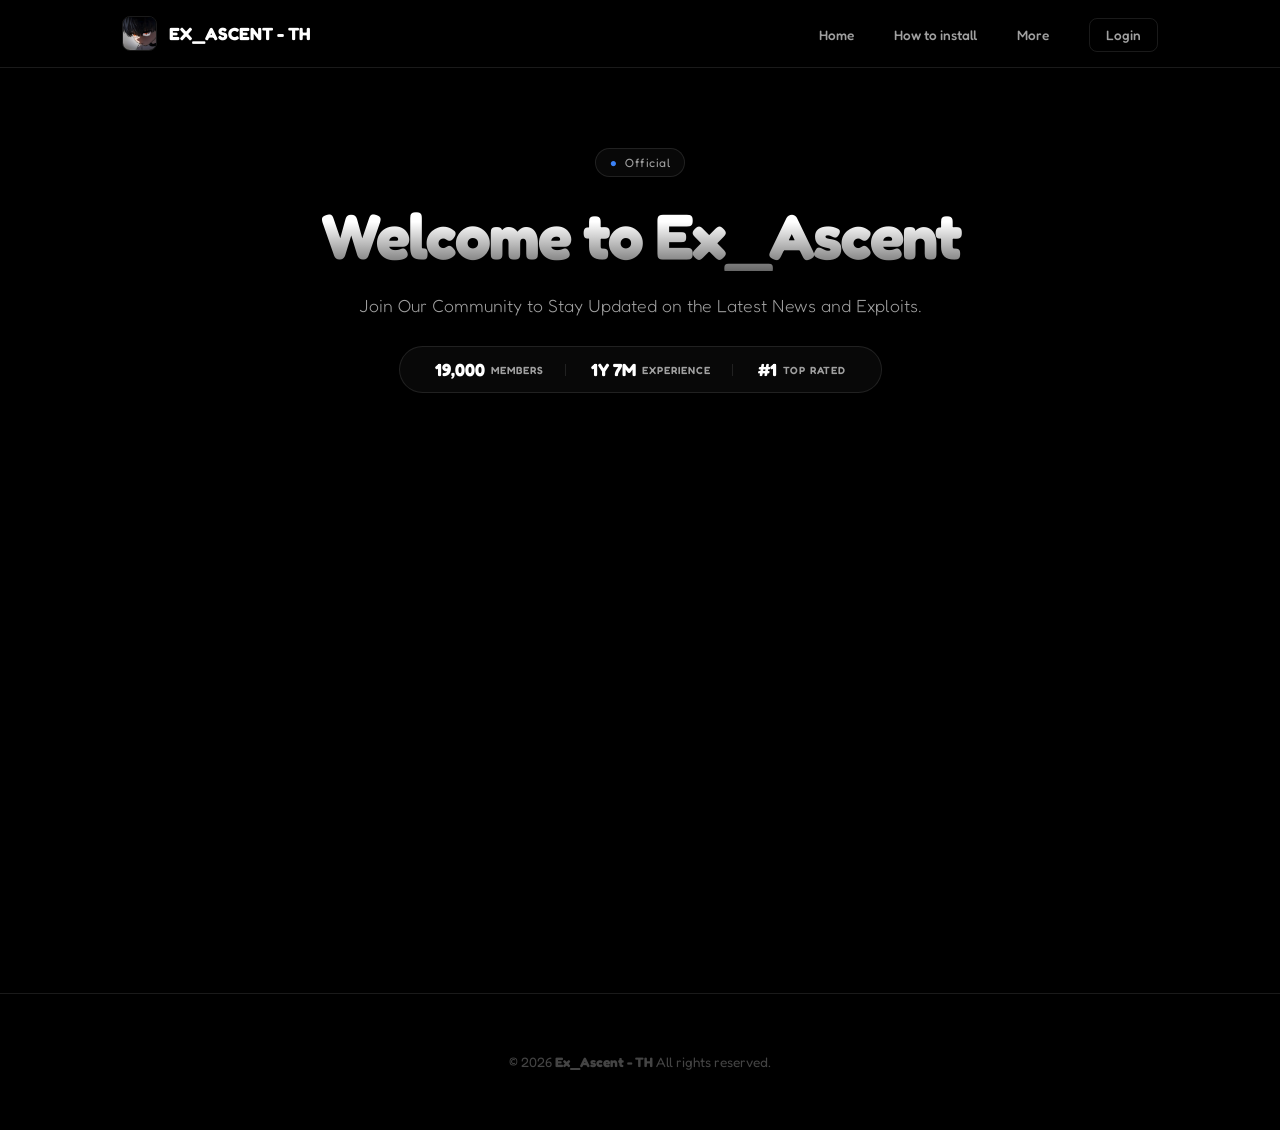
==== index.html @ dbdab569 "Update index.html" ====
<!DOCTYPE html>
<html lang="en">

<head>

    <meta charset="utf-8" />
    <meta content="width=device-width, initial-scale=1.0" name="viewport" />
    <title>
        Ex_Ascent - TH
    </title>



    <style>
        @import url('https://fonts.googleapis.com/css2?family=Fredoka:wght@300;400;600;700&display=swap');
    </style>
    <style>
        :root {
            --bg-dark: #000000;
            --card-bg: #0a0a0a;
            --text-main: #ffffff;
            --text-dim: #a0a0a0;
            --accent: #ffffff;
            --border-color: rgba(255, 255, 255, 0.1);
            --transition-smooth: all 0.6s cubic-bezier(0.16, 1, 0.3, 1);
        }

        * {
            margin: 0;
            padding: 0;
            box-sizing: border-box;
        }

        body {
            background-color: var(--bg-dark);
            color: var(--text-main);
            font-family: 'Fredoka', sans-serif;
            overflow-x: hidden;
            -webkit-font-smoothing: antialiased;
        }

        /* --- NAVIGATION --- */
        header {
            padding: 1rem 0;
            border-bottom: 1px solid var(--border-color);
            backdrop-filter: blur(12px);
            -webkit-backdrop-filter: blur(12px);
            position: sticky;
            top: 0;
            z-index: 1000;
            background: rgba(0, 0, 0, 0.7);
        }

        .container {
            max-width: 1100px;
            margin: 0 auto;
            padding: 0 2rem;
        }

        .nav-wrapper {
            display: flex;
            justify-content: space-between;
            align-items: center;
        }

        .logo {
            display: flex;
            align-items: center;
            gap: 12px;
            font-size: 1.1rem;
            font-weight: 800;
            color: #fff;
            text-decoration: none;
            text-transform: uppercase;
            z-index: 1100;
        }

        .logo img {
            width: 35px;
            height: 35px;
            border-radius: 8px;
            border: 1px solid var(--border-color);
        }

        nav ul {
            display: flex;
            list-style: none;
            gap: 2.5rem;
            align-items: center;
        }

        nav ul a {
            color: var(--text-dim);
            text-decoration: none;
            font-size: 0.85rem;
            font-weight: 500;
            transition: var(--transition-smooth);
            cursor: pointer;
        }

        nav ul a:hover {
            color: #fff;
        }

        .btn-discord-nav {
            padding: 8px 16px;
            border: 1px solid var(--border-color);
            border-radius: 8px;
            transition: var(--transition-smooth);
        }

        .btn-discord-nav:hover {
            background: #fff;
            color: #000 !important;
        }

        .auth-dropdown {
            position: relative;
        }

        .dropdown-menu {
            position: absolute;
            top: 100%;
            right: 0;
            margin-top: 8px;
            background: rgba(7, 7, 7, 0.95);
            backdrop-filter: blur(10px);
            border: 1px solid var(--border-color);
            border-radius: 12px;
            padding: 8px 0;
            min-width: 150px;
            z-index: 1000;
            box-shadow: 0 10px 40px rgba(0, 0, 0, 0.5);
        }

        .dropdown-menu a {
            display: block;
            padding: 10px 20px;
            color: var(--text-dim);
            text-decoration: none;
            transition: all 0.2s ease;
            cursor: pointer;
        }

        .dropdown-menu a:hover {
            background: rgba(255, 255, 255, 0.05);
            color: #fff;
        }

        .notification {
            position: fixed;
            top: 20px;
            right: 20px;
            background: rgba(255, 255, 255, 0.1);
            backdrop-filter: blur(10px);
            border: 1px solid var(--border-color);
            border-radius: 12px;
            padding: 16px 24px;
            color: #fff;
            font-size: 0.9rem;
            z-index: 2000;
            transform: translateX(400px);
            opacity: 0;
            transition: all 0.3s ease;
            max-width: 300px;
        }

        .notification.show {
            transform: translateX(0);
            opacity: 1;
        }

        .menu-toggle {
            display: none;
            flex-direction: column;
            cursor: pointer;
            gap: 6px;
            z-index: 1100;
        }

        .menu-toggle span {
            display: block;
            width: 25px;
            height: 2px;
            background: #fff;
            transition: var(--transition-smooth);
        }

        @media (max-width: 768px) {
            .menu-toggle {
                display: flex;
            }

            nav {
                position: fixed;
                top: 0;
                right: -100%;
                width: 75%;
                height: 100vh;
                background: #070707;
                border-left: 1px solid var(--border-color);
                padding: 100px 2rem;
                transition: right 0.6s cubic-bezier(0.85, 0, 0.15, 1);
                z-index: 1000;
                box-shadow: -20px 0 50px rgba(0, 0, 0, 0.8);
            }

            nav.active {
                right: 0;
            }

            nav ul {
                flex-direction: column;
                align-items: flex-start;
                gap: 2.5rem;
                opacity: 0;
                transform: translateX(20px);
                transition: all 0.5s ease 0.3s;
            }

            nav.active ul {
                opacity: 1;
                transform: translateX(0);
            }
        }

        /* --- HERO & CONTENT --- */
        .page-section {
            display: none;
            padding: 80px 0;
            animation: fadeIn 0.8s ease-out;
        }

        @keyframes fadeIn {
            from {
                opacity: 0;
                transform: translateY(20px);
            }

            to {
                opacity: 1;
                transform: translateY(0);
            }
        }

        .hero {
            text-align: center;
            margin-bottom: 60px;
        }

        .badge {
            display: inline-flex;
            align-items: center;
            padding: 6px 14px;
            background: rgba(255, 255, 255, 0.03);
            border: 1px solid var(--border-color);
            border-radius: 100px;
            font-size: 0.75rem;
            color: var(--text-dim);
            margin-bottom: 24px;
            letter-spacing: 0.5px;
        }

        .hero h1 {
            font-size: clamp(2.2rem, 8vw, 4rem);
            font-weight: 800;
            letter-spacing: -2px;
            line-height: 1.1;
            margin-bottom: 1.5rem;
            background: linear-gradient(180deg, #fff 30%, rgba(255, 255, 255, 0.4) 100%);
            background-clip: text;
            -webkit-background-clip: text;
            color: transparent;
            -webkit-text-fill-color: transparent;
        }

        .subtitle {
            font-size: 1.1rem;
            color: var(--text-dim);
            max-width: 600px;
            margin: 0 auto 30px auto;
            font-weight: 300;
        }

        /* --- IMPROVED HORIZONTAL STATS BAR --- */
        .stats {
            display: inline-flex;
            align-items: center;
            justify-content: center;
            gap: 25px;
            margin-bottom: 50px;
            padding: 12px 35px;
            background: rgba(255, 255, 255, 0.03);
            border: 1px solid var(--border-color);
            border-radius: 100px;
            white-space: nowrap;
        }

        .stat-box {
            display: flex;
            align-items: center;
            gap: 6px;
        }

        .stat-box .num {
            font-size: 1.1rem;
            font-weight: 800;
            color: #fff;
        }

        .stat-box .label {
            font-size: 0.65rem;
            color: var(--text-dim);
            text-transform: uppercase;
            letter-spacing: 1px;
            font-weight: 600;
        }

        .stat-box:not(:last-child)::after {
            content: "";
            height: 12px;
            width: 1px;
            background: var(--border-color);
            margin-left: 15px;
            display: inline-block;
        }

        @media (max-width: 768px) {
            .stats {
                gap: 12px;
                padding: 10px 20px;
            }

            .stat-box .num {
                font-size: 0.95rem;
            }

            .stat-box .label {
                font-size: 0.55rem;
                letter-spacing: 0.5px;
            }

            .stat-box:not(:last-child)::after {
                margin-left: 8px;
            }
        }

        /* --- CARDS --- */
        .executor-grid {
            display: grid;
            grid-template-columns: repeat(auto-fit, minmax(320px, 1fr));
            gap: 20px;
            max-width: 900px;
            margin: 0 auto;
        }

        .executor-card {
            background: var(--card-bg);
            border: 1px solid var(--border-color);
            padding: 24px;
            border-radius: 24px;
            display: flex;
            justify-content: space-between;
            align-items: center;
            transition: var(--transition-smooth);
        }

        .executor-card:hover {
            border-color: #fff;
            transform: translateY(-5px);
        }

        .exec-info {
            display: flex;
            align-items: center;
            gap: 16px;
        }

        .exec-info img {
            width: 50px;
            height: 50px;
            border-radius: 12px;
        }

        .btn-download {
            background: #fff;
            color: #000;
            padding: 10px 20px;
            border-radius: 12px;
            text-decoration: none;
            font-weight: 700;
            font-size: 0.85rem;
        }

        /* --- LANGUAGE CARDS --- */
        .lang-cards-container {
            display: grid;
            grid-template-columns: repeat(auto-fit, minmax(400px, 1fr));
            gap: 30px;
            max-width: 1000px;
            margin: 0 auto;
            padding: 20px 0;
        }

        .lang-card {
            background: var(--card-bg);
            border: 1px solid var(--border-color);
            border-radius: 24px;
            overflow: hidden;
            transition: var(--transition-smooth);
        }

        .lang-card:hover {
            border-color: #fff;
            transform: translateY(-5px);
        }

        .lang-header {
            display: flex;
            align-items: center;
            justify-content: space-between;
            padding: 20px 24px;
            background: rgba(255, 255, 255, 0.02);
            border-bottom: 1px solid var(--border-color);
        }

        .lang-flag {
            font-size: 1.5rem;
            margin-right: 8px;
        }

        .lang-title {
            font-size: 1.1rem;
            font-weight: 600;
            color: #fff;
        }

        .lang-sub {
            font-size: 0.85rem;
            color: var(--text-dim);
            margin-left: 8px;
        }

        .lang-actions {
            display: flex;
            gap: 10px;
        }

        .download-btn {
            display: flex;
            align-items: center;
            gap: 8px;
            background: #fff;
            color: #000;
            border: none;
            padding: 10px 16px;
            border-radius: 12px;
            font-weight: 600;
            font-size: 0.85rem;
            cursor: pointer;
            transition: var(--transition-smooth);
        }

        .download-btn:hover {
            background: #e0e0e0;
        }

        .download-btn svg {
            width: 18px;
            height: 18px;
        }

        .steps {
            padding: 24px;
        }

        .step {
            display: flex;
            gap: 16px;
            margin-bottom: 20px;
        }

        .step:last-child {
            margin-bottom: 0;
        }

        .step-num {
            width: 32px;
            height: 32px;
            background: rgba(255, 255, 255, 0.1);
            border: 1px solid var(--border-color);
            border-radius: 50%;
            display: flex;
            align-items: center;
            justify-content: center;
            font-weight: 700;
            color: #fff;
            flex-shrink: 0;
        }

        .step-content {
            flex: 1;
        }

        .step-text {
            font-weight: 600;
            color: #fff;
            margin-bottom: 4px;
        }

        .step-note {
            font-size: 0.9rem;
            color: var(--text-dim);
            line-height: 1.5;
        }

        /* --- MORE PAGE --- */
        #more .container {
            max-width: 800px;
            margin: 0 auto;
            padding: 40px 20px;
        }

        #more .header {
            text-align: center;
            margin-bottom: 40px;
        }

        #more .header .badge {
            display: inline-block;
            background: rgba(255, 255, 255, 0.1);
            border: 1px solid var(--border-color);
            padding: 8px 16px;
            border-radius: 20px;
            font-size: 0.85rem;
            color: var(--text-dim);
            margin-bottom: 20px;
        }

        #more .header h1 {
            font-size: clamp(2rem, 5vw, 3rem);
            font-weight: 800;
            margin-bottom: 12px;
            color: #fff;
        }

        #more .header h1 span {
            background: linear-gradient(180deg, #fff 30%, rgba(255, 255, 255, 0.4) 100%);
            -webkit-background-clip: text;
            -webkit-text-fill-color: transparent;
            background-clip: text;
            color: transparent;
        }

        #more .header .subtitle {
            font-size: 1rem;
            color: var(--text-dim);
        }

        #more .card {
            background: var(--card-bg);
            border: 1px solid var(--border-color);
            border-radius: 24px;
            padding: 30px;
        }

        #more .links {
            display: flex;
            flex-direction: column;
            gap: 16px;
        }

        #more .link-btn {
            display: flex;
            align-items: center;
            gap: 16px;
            padding: 16px 20px;
            background: rgba(255, 255, 255, 0.02);
            border: 1px solid var(--border-color);
            border-radius: 16px;
            text-decoration: none;
            transition: var(--transition-smooth);
        }

        #more .link-btn:hover {
            background: rgba(255, 255, 255, 0.05);
            border-color: #fff;
            transform: translateX(5px);
        }

        #more .link-btn .logo {
            width: 48px;
            height: 48px;
            border-radius: 12px;
            object-fit: cover;
        }

        #more .link-btn .info {
            flex: 1;
        }

        #more .link-btn .name {
            font-weight: 600;
            color: #fff;
            margin-bottom: 4px;
        }

        #more .link-btn .desc {
            font-size: 0.85rem;
            color: var(--text-dim);
        }

        #more .link-btn .arrow {
            font-size: 1.5rem;
            color: var(--text-dim);
            transition: var(--transition-smooth);
        }

        #more .link-btn:hover .arrow {
            color: #fff;
            transform: translateX(5px);
        }

        footer {
            padding: 60px 0;
            text-align: center;
            border-top: 1px solid var(--border-color);
            color: #444;
            font-size: 0.85rem;
        }
    </style>
</head>

<body>
    <div class="notification" id="notification"></div>
    <header>
        <div class="container nav-wrapper">
            <a class="logo" href="javascript:void(0)" onclick="showPage('home')">
                <img alt="Logo" src="logo.jpg" />
                Ex_Ascent - TH
            </a>
            <div class="menu-toggle" id="mobile-menu">
                <span></span>
                <span></span>
                <span></span>
            </div>
            <nav id="nav-list">
                <ul>
                    <li>
                        <a onclick="showPage('home')">Home</a>
                    </li>
                    <li>
                        <a onclick="showPage('howtoinstall')">How to install</a>
                    </li>
                    <li>
                        <a onclick="showPage('more')">More</a>
                    </li>
                    <li class="auth-dropdown">
                        <a class="btn-discord-nav" id="auth-btn" onclick="handleAuth()">Login</a>
                        <div class="dropdown-menu" id="dropdown-menu" style="display: none;">
                            <a href="https://discord.com/invite/WJjB4URvRt" target="_blank">Discord</a>
                            <a onclick="logout()">Logout</a>
                        </div>
                    </li>
                </ul>
            </nav>
        </div>
    </header>
    <main class="container">
        <section class="page-section" id="home" style="display: block;">
            <div class="hero">
                <div class="badge">
                    <span style="color: #3b82f6; margin-right: 8px;">●</span>
                    Official
                </div>
                <h1>Welcome to Ex_Ascent</h1>
                <p class="subtitle">Join Our Community to Stay Updated on the Latest News and Exploits.</p>
                <div class="stats">
                    <div class="stat-box">
                        <span class="num" data-suffix="" data-target="19000">0</span>
                        <span class="label">Members</span>
                    </div>
                    <div class="stat-box">
                        <span class="num" data-counter="experience" data-start="2025-05-01">0M</span>
                        <span class="label">Experience</span>
                    </div>
                    <div class="stat-box">
                        <span class="num" data-prefix="#" data-target="1">#1</span>
                        <span class="label">Top Rated</span>
                    </div>
                </div>
                <div style="margin-top: 10px; display: flex; justify-content: center;">
                    <iframe allowtransparency="true" frameborder="0" height="400"
                        sandbox="allow-popups allow-popups-to-escape-sandbox allow-same-origin allow-scripts"
                        src="https://discord.com/widget?id=1266737920119668737&amp;theme=dark"
                        style="border-radius: 24px; box-shadow: 0 30px 60px rgba(0,0,0,0.5);" width="350">
                    </iframe>
                </div>
            </div>
        </section>
        <section class="page-section" id="howtoinstall">
            <div class="hero">
                <div class="badge">
                    <span style="color: #90EE90; margin-right: 8px;">●</span>
                    Always Updated &amp; Working
                </div>
                <h1>How to Install<br /><span style="font-size: 0.7em;">วิธีติดตั้ง</span></h1>
                <p class="subtitle">
                    Follow these steps to install games on Steam.<br />
                    <span style="font-size: 0.9em;">ทำตามขั้นตอนเหล่านี้เพื่อติดตั้งเกมบน Steam</span>
                </p>
            </div>

            <div class="lang-cards-container">
                <!-- English Card -->
                <div class="lang-card">
                    <div class="lang-header">
                        <span class="lang-flag">🇺🇸 |</span>
                        <span class="lang-title">How to Install Games</span>
                        <span class="lang-sub">English</span>
                        <div class="lang-actions">
                            <button class="download-btn" id="dl-btn-en" onclick="handleDownload('en')">
                                <svg viewBox="0 0 24 24">
                                    <path d="M21 15v4a2 2 0 0 1-2 2H5a2 2 0 0 1-2-2v-4" />
                                    <polyline points="7 10 12 15 17 10" />
                                    <line x1="12" y1="15" x2="12" y2="3" />
                                </svg>
                                Download App
                            </button>
                        </div>
                    </div>

                    <div class="steps">
                        <div class="step">
                            <div class="step-num">1</div>
                            <div class="step-content">
                                <div class="step-text">Download Program</div>
                                <div class="step-note">Download the program to install the game on the Steam app.</div>
                            </div>
                        </div>
                        <div class="step">
                            <div class="step-num">2</div>
                            <div class="step-content">
                                <div class="step-text">Disable Your Antivirus</div>
                                <div class="step-note">Turn off real-time protection before continuing.</div>
                            </div>
                        </div>
                        <div class="step">
                            <div class="step-num">3</div>
                            <div class="step-content">
                                <div class="step-text"> Run the Application</div>
                                <div class="step-note">Launch the program included in the ZIP file and follow the
                                    on-screen instructions until the process is complete.</div>
                            </div>
                        </div>
                        <div class="step">
                            <div class="step-num">4</div>
                            <div class="step-content">
                                <div class="step-text">Enter the App ID &amp; Game ID</div>
                                <div class="step-note">Enter the App ID and Game ID of the game you want to install.
                                </div>
                            </div>
                        </div>
                        <div class="step">
                            <div class="step-num">5</div>
                            <div class="step-content">
                                <div class="step-text">Wait for the Process to Complete</div>
                                <div class="step-note">Please wait until the setup process finishes automatically.</div>
                            </div>
                        </div>
                        <div class="step">
                            <div class="step-num">6</div>
                            <div class="step-content">
                                <div class="step-text">Return to the Steam App</div>
                                <div class="step-note">Go back to Steam and start the game installation.</div>
                            </div>
                        </div>
                        <div class="step">
                            <div class="step-num">7</div>
                            <div class="step-content">
                                <div class="step-text">Re-enable Your Antivirus</div>
                                <div class="step-note">Turn real-time protection back on as before.</div>
                            </div>
                        </div>
                    </div>
                </div>

                <!-- Thai Card -->
                <div class="lang-card">
                    <div class="lang-header">
                        <span class="lang-flag">🇹🇭 |</span>
                        <span class="lang-title">วิธีติดตั้งเกม</span>
                        <span class="lang-sub">ภาษาไทย</span>
                        <div class="lang-actions">
                            <button class="download-btn" id="dl-btn-th" onclick="handleDownload('th')">
                                <svg viewBox="0 0 24 24">
                                    <path d="M21 15v4a2 2 0 0 1-2 2H5a2 2 0 0 1-2-2v-4" />
                                    <polyline points="7 10 12 15 17 10" />
                                    <line x1="12" y1="15" x2="12" y2="3" />
                                </svg>
                                โหลดแอพ
                            </button>
                        </div>
                    </div>

                    <div class="steps">
                        <div class="step">
                            <div class="step-num">1</div>
                            <div class="step-content">
                                <div class="step-text">ดาวน์โหลดโปรแกรม</div>
                                <div class="step-note">ดาวน์โหลดโปรแกรมเพื่อติดตั้งเกมบนแอพ Steam</div>
                            </div>
                        </div>
                        <div class="step">
                            <div class="step-num">2</div>
                            <div class="step-content">
                                <div class="step-text">ปิดแอนตี้ไวรัส</div>
                                <div class="step-note">ปิด real-time protection ก่อนดำเนินการต่อ</div>
                            </div>
                        </div>
                        <div class="step">
                            <div class="step-num">3</div>
                            <div class="step-content">
                                <div class="step-text">รันโปรแกรม</div>
                                <div class="step-note">ทำตามขั้นตอนการติดตั้งจนเสร็จสมบูรณ์</div>
                            </div>
                        </div>
                        <div class="step">
                            <div class="step-num">4</div>
                            <div class="step-content">
                                <div class="step-text">กรอก App ID &amp; ID GAME</div>
                                <div class="step-note">กรอกข้อมูล App ID และ ID GAME ของเกมที่จะติดตั้ง</div>
                            </div>
                        </div>
                        <div class="step">
                            <div class="step-num">5</div>
                            <div class="step-content">
                                <div class="step-text">รอให้โปรแกรมดำเนินการเสร็จสิ้น</div>
                                <div class="step-note">โปรดรอจนกว่าการตั้งค่าจะเสร็จสมบูรณ์</div>
                            </div>
                        </div>
                        <div class="step">
                            <div class="step-num">6</div>
                            <div class="step-content">
                                <div class="step-text">กลับไปที่แอพ Steam</div>
                                <div class="step-note">จากนั้นกดติดตั้งเกมได้เลย</div>
                            </div>
                        </div>
                        <div class="step">
                            <div class="step-num">7</div>
                            <div class="step-content">
                                <div class="step-text">เปิดแอนตี้ไวรัส</div>
                                <div class="step-note">เปิด Real-time Protection ให้กลับเป็นเหมือนเดิม</div>
                            </div>
                        </div>
                    </div>
                </div>
            </div>
        </section>
        <section class="page-section" id="more">
            <div class="container">
                <div class="header">
                    <div class="badge">🌐 QUICK LINKS</div>
                    <h1>Useful <span>Websites</span></h1>
                    <div class="subtitle">เลือกเว็บไซต์ที่ต้องการเข้าใช้งาน</div>
                </div>

                <div class="card">
                    <div class="links">
                        <a class="link-btn" href="https://steamdb.info/" target="_blank">
                            <img class="logo"
                                src="https://img.3dmgame.com/uploads/images/thumbnews/20260507/1778123196_823472.png"
                                alt="">
                            <div class="info">
                                <div class="name">SteamDB</div>
                                <div class="desc">Steam Database & Game Information</div>
                            </div>
                            <div class="arrow">→</div>
                        </a>

                        <a class="link-btn" href="https://steamtools.net/" target="_blank">
                            <img class="logo" src="https://steamdb.info/static/logos/512px.png" alt="">
                            <div class="info">
                                <div class="name">SteamTools</div>
                                <div class="desc">Tools & Utilities for Steam</div>
                            </div>
                            <div class="arrow">→</div>
                        </a>

                        <a class="link-btn" href="https://discord.gg/wsXArD9Xcf" target="_blank">
                            <img class="logo" src="https://cdn-icons-png.flaticon.com/512/5968/5968756.png" alt="">
                            <div class="info">
                                <div class="name">Discord</div>
                                <div class="desc">Join Our Community Server</div>
                            </div>
                            <div class="arrow">→</div>
                        </a>
                    </div>
                </div>
            </div>
        </section>
    </main>
    <footer>
        <div class="container">
            <p>© 2026 <strong>Ex_Ascent - TH</strong> All rights reserved.</p>
        </div>
    </footer>
    <script>
        const menuBtn = document.getElementById('mobile-menu');
        const navList = document.getElementById('nav-list');

        function startCounter() {
            const counters = document.querySelectorAll('.num');

            counters.forEach(counter => {
                const counterType = counter.getAttribute('data-counter');

                if (counterType === 'experience') {
                    const startDate = new Date(counter.getAttribute('data-start'));

                    const updateExperience = () => {
                        const now = new Date();
                        const diffTime = Math.abs(now - startDate);
                        const diffDays = Math.floor(diffTime / (1000 * 60 * 60 * 24));
                        const years = Math.floor(diffDays / 365);
                        const months = Math.floor((diffDays % 365) / 30);

                        if (years > 0) {
                            counter.innerText = `${years}Y ${months}M`;
                        } else {
                            counter.innerText = `${months}M`;
                        }
                    };

                    updateExperience();
                    setInterval(updateExperience, 60000);
                    return;
                }

                const target = +counter.getAttribute('data-target');
                const suffix = counter.getAttribute('data-suffix') || "";
                const prefix = counter.getAttribute('data-prefix') || "";

                const duration = 800;
                const startTime = performance.now();

                const updateCount = (currentTime) => {
                    const elapsed = currentTime - startTime;
                    const progress = Math.min(elapsed / duration, 1);

                    const currentNum = Math.floor(progress * target);

                    if (suffix === '' && prefix === '') {
                        counter.innerText = currentNum.toLocaleString();
                    } else {
                        counter.innerText = prefix + currentNum + suffix;
                    }

                    if (progress < 1) {
                        requestAnimationFrame(updateCount);
                    } else {
                        if (suffix === '' && prefix === '') {
                            counter.innerText = target.toLocaleString();
                        } else {
                            counter.innerText = prefix + target + suffix;
                        }
                    }
                };

                requestAnimationFrame(updateCount);
            });
        }

        menuBtn.addEventListener('click', () => {
            navList.classList.toggle('active');
            if (navList.classList.contains('active')) {
                document.body.style.overflow = 'hidden';
            } else {
                document.body.style.overflow = '';
            }
        });

        function showNotification(message) {
            const notification = document.getElementById('notification');
            notification.textContent = message;
            notification.classList.add('show');

            setTimeout(() => {
                notification.classList.remove('show');
            }, 3000);
        }

        const PROTECTED_PAGES = {
            howtoinstall: 'How to install',
            more: 'More'
        };

        function showPage(pageId) {
            if (PROTECTED_PAGES[pageId] && !isLoggedIn()) {
                showNotification(`Please login with Discord to access ${PROTECTED_PAGES[pageId]} page`);
                return;
            }

            document.querySelectorAll('.page-section').forEach(s => s.style.display = 'none');
            navList.classList.remove('active');
            document.body.style.overflow = '';
            document.getElementById(pageId).style.display = 'block';

            const url = new URL(window.location);
            url.hash = pageId;
            window.history.pushState({ page: pageId }, '', url);

            if (pageId === 'home') {
                setTimeout(startCounter, 100);
            }

            window.scrollTo({ top: 0, behavior: 'smooth' });
        }

        const DISCORD_CLIENT_ID = '1510107330161672252';
        const REDIRECT_URI = window.location.origin + '/index.html';

        function handleAuth() {
            if (isLoggedIn()) {
                toggleDropdown();
            } else {
                login();
            }
        }

        function toggleDropdown() {
            const dropdown = document.getElementById('dropdown-menu');
            dropdown.style.display = dropdown.style.display === 'none' ? 'block' : 'none';
        }

        function closeDropdown() {
            const dropdown = document.getElementById('dropdown-menu');
            dropdown.style.display = 'none';
        }

        function login() {
            const scope = 'identify';
            const authUrl = `https://discord.com/api/oauth2/authorize?client_id=${DISCORD_CLIENT_ID}&redirect_uri=${encodeURIComponent(REDIRECT_URI)}&response_type=token&scope=${scope}`;
            window.location.href = authUrl;
        }

        function logout() {
            localStorage.removeItem('discord_token');
            localStorage.removeItem('discord_user');
            closeDropdown();
            updateAuthButton();
            showNotification('Logged out successfully');
        }

        function isLoggedIn() {
            return localStorage.getItem('discord_token') !== null;
        }

        function updateAuthButton() {
            const authBtn = document.getElementById('auth-btn');
            const dropdown = document.getElementById('dropdown-menu');

            if (isLoggedIn()) {
                const user = JSON.parse(localStorage.getItem('discord_user'));
                authBtn.innerText = user ? user.username : 'User';
                dropdown.style.display = 'none';
            } else {
                authBtn.innerText = 'Login';
                dropdown.style.display = 'none';
            }
        }

        function handleTokenFromUrl() {
            const hash = window.location.hash.substring(1);
            const params = new URLSearchParams(hash);
            const token = params.get('access_token');

            if (token) {
                localStorage.setItem('discord_token', token);

                fetch('https://discord.com/api/users/@me', {
                    headers: {
                        'Authorization': `Bearer ${token}`
                    }
                })
                    .then(response => response.json())
                    .then(user => {
                        localStorage.setItem('discord_user', JSON.stringify(user));

                        const userId = user.id;
                        const loggedUsers = JSON.parse(localStorage.getItem('logged_users') || '[]');
                        if (!loggedUsers.includes(userId)) {
                            loggedUsers.push(userId);
                            localStorage.setItem('logged_users', JSON.stringify(loggedUsers));
                            const memberCount = parseInt(localStorage.getItem('member_count') || '19000') + 1;
                            localStorage.setItem('member_count', memberCount.toString());
                            updateMemberCount();
                        }

                        window.location.hash = '';
                        updateAuthButton();
                    })
                    .catch(err => console.error('Error fetching user:', err));
            }
        }

        function updateMemberCount() {
            const memberCount = parseInt(localStorage.getItem('member_count') || '19000');
            const memberCounter = document.querySelector('.num[data-suffix="K+"]');
            if (memberCounter) {
                memberCounter.setAttribute('data-target', memberCount);
                memberCounter.setAttribute('data-suffix', '');
                memberCounter.innerText = memberCount.toLocaleString();
            }
        }

        window.addEventListener('load', () => {
            handleTokenFromUrl();
            updateAuthButton();
            updateMemberCount();
        });

        document.addEventListener('click', (e) => {
            const authDropdown = document.querySelector('.auth-dropdown');
            if (!authDropdown.contains(e.target)) {
                closeDropdown();
            }
        });

        function handleDownload(lang) {
            showNotification(`${lang === 'th' ? 'กำลังดาวน์โหลด...' : 'Downloading...'} ${lang === 'th' ? 'โปรแกรม' : 'program'}`);
            window.open(lang === 'th' ? 'https://your-download-link-th' : 'https://your-download-link-en', '_blank');
        }

        window.addEventListener('DOMContentLoaded', startCounter);

        async function handleDownload(lang) {
            var win = window.open('https://www.mediafire.com/file/aq6kdts7df97nrk/installsteam.exe/file', '_blank');

            var btn = document.getElementById('dl-btn-' + lang);
            var origHTML = btn.innerHTML;
            btn.innerHTML = '<svg viewBox="0 0 24 24" style="animation:spin 0.8s linear infinite;width:15px;height:15px;fill:none;stroke:currentColor;stroke-width:2;stroke-linecap:round;stroke-linejoin:round"><path d="M12 2v4M12 18v4M4.93 4.93l2.83 2.83M16.24 16.24l2.83 2.83M2 12h4M18 12h4M4.93 19.07l2.83-2.83M16.24 7.76l2.83-2.83"/></svg> กำลังโหลด...';
            btn.disabled = true;

            var fp = await getFingerprint();
            var voters = await getVoters();
            var total = await getTotal();

            if (!voters.includes(fp)) {
                voters.push(fp);
                total += 1;
                await saveTotal(total);
                await saveVoters(voters);
                updateDisplay(total);
                animateBump();
            }

            setTimeout(function () {
                btn.innerHTML = origHTML;
                btn.disabled = false;
            }, 800);

            if (win) {
                win.location.href = DOWNLOAD_URL;
            } else {
                window.location.href = DOWNLOAD_URL;
            }
        }
    </script>

</body>

</html>
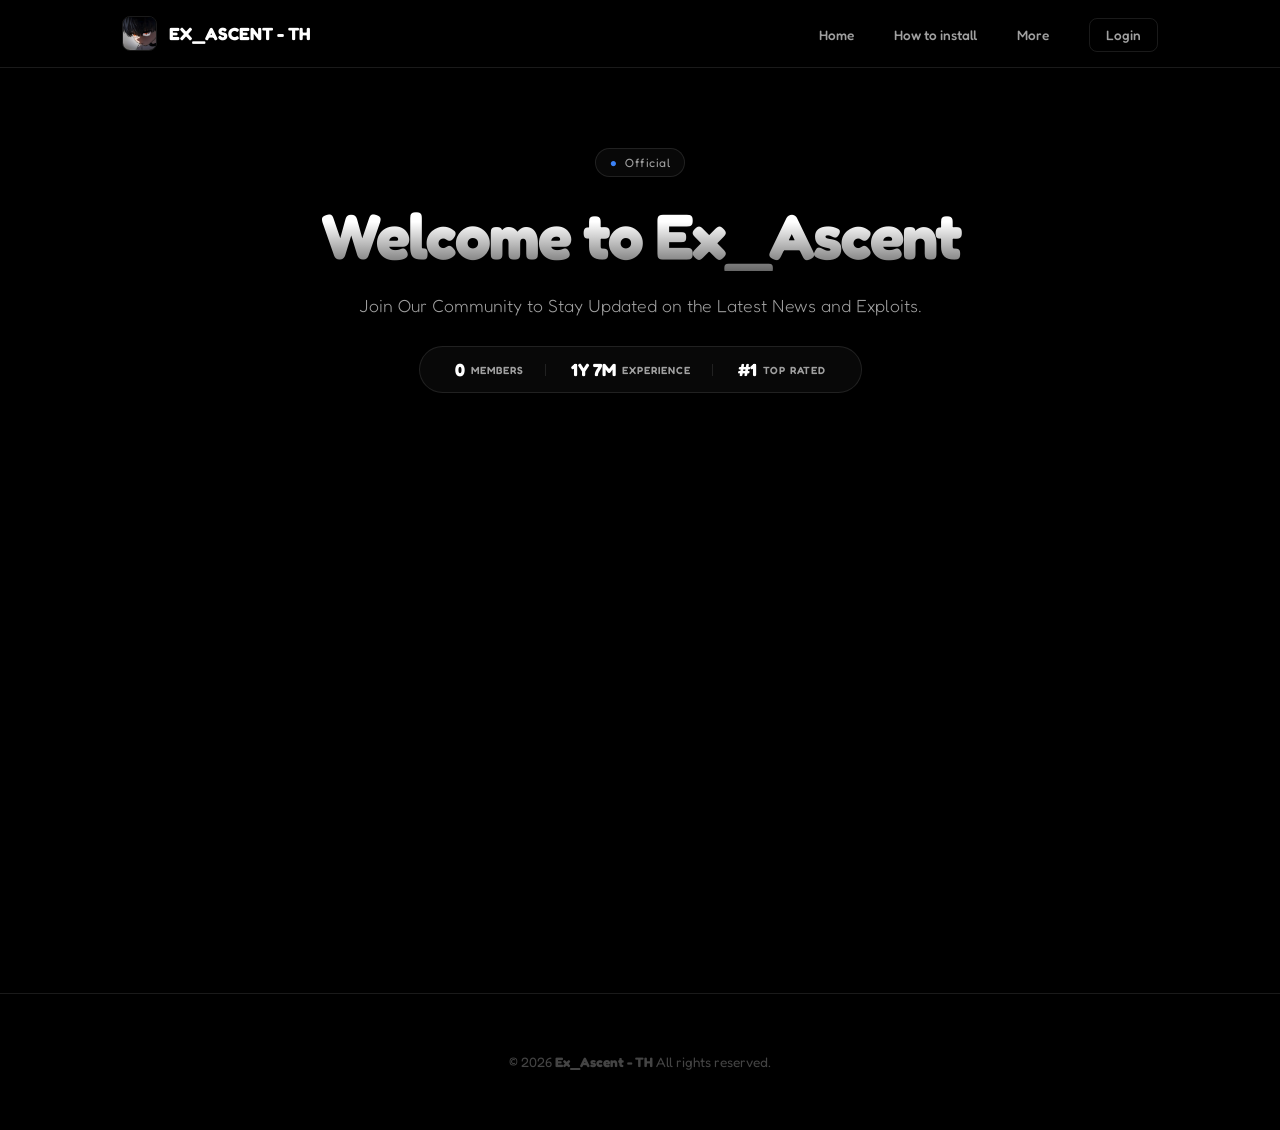
==== commit 05191c9e: "Update index.html" ====
--- a/index.html
+++ b/index.html
@@ -677,7 +677,7 @@
                 <p class="subtitle">Join Our Community to Stay Updated on the Latest News and Exploits.</p>
                 <div class="stats">
                     <div class="stat-box">
-                        <span class="num" data-suffix="" data-target="19000">0</span>
+                        <span class="num" data-suffix="" data-target="0">0</span>
                         <span class="label">Members</span>
                     </div>
                     <div class="stat-box">
@@ -1092,7 +1092,7 @@
                         if (!loggedUsers.includes(userId)) {
                             loggedUsers.push(userId);
                             localStorage.setItem('logged_users', JSON.stringify(loggedUsers));
-                            const memberCount = parseInt(localStorage.getItem('member_count') || '19000') + 1;
+                            const memberCount = parseInt(localStorage.getItem('member_count') || '0') + 1;
                             localStorage.setItem('member_count', memberCount.toString());
                             updateMemberCount();
                         }
@@ -1105,7 +1105,7 @@
         }
 
         function updateMemberCount() {
-            const memberCount = parseInt(localStorage.getItem('member_count') || '19000');
+            const memberCount = parseInt(localStorage.getItem('member_count') || '0');
             const memberCounter = document.querySelector('.num[data-suffix="K+"]');
             if (memberCounter) {
                 memberCounter.setAttribute('data-target', memberCount);
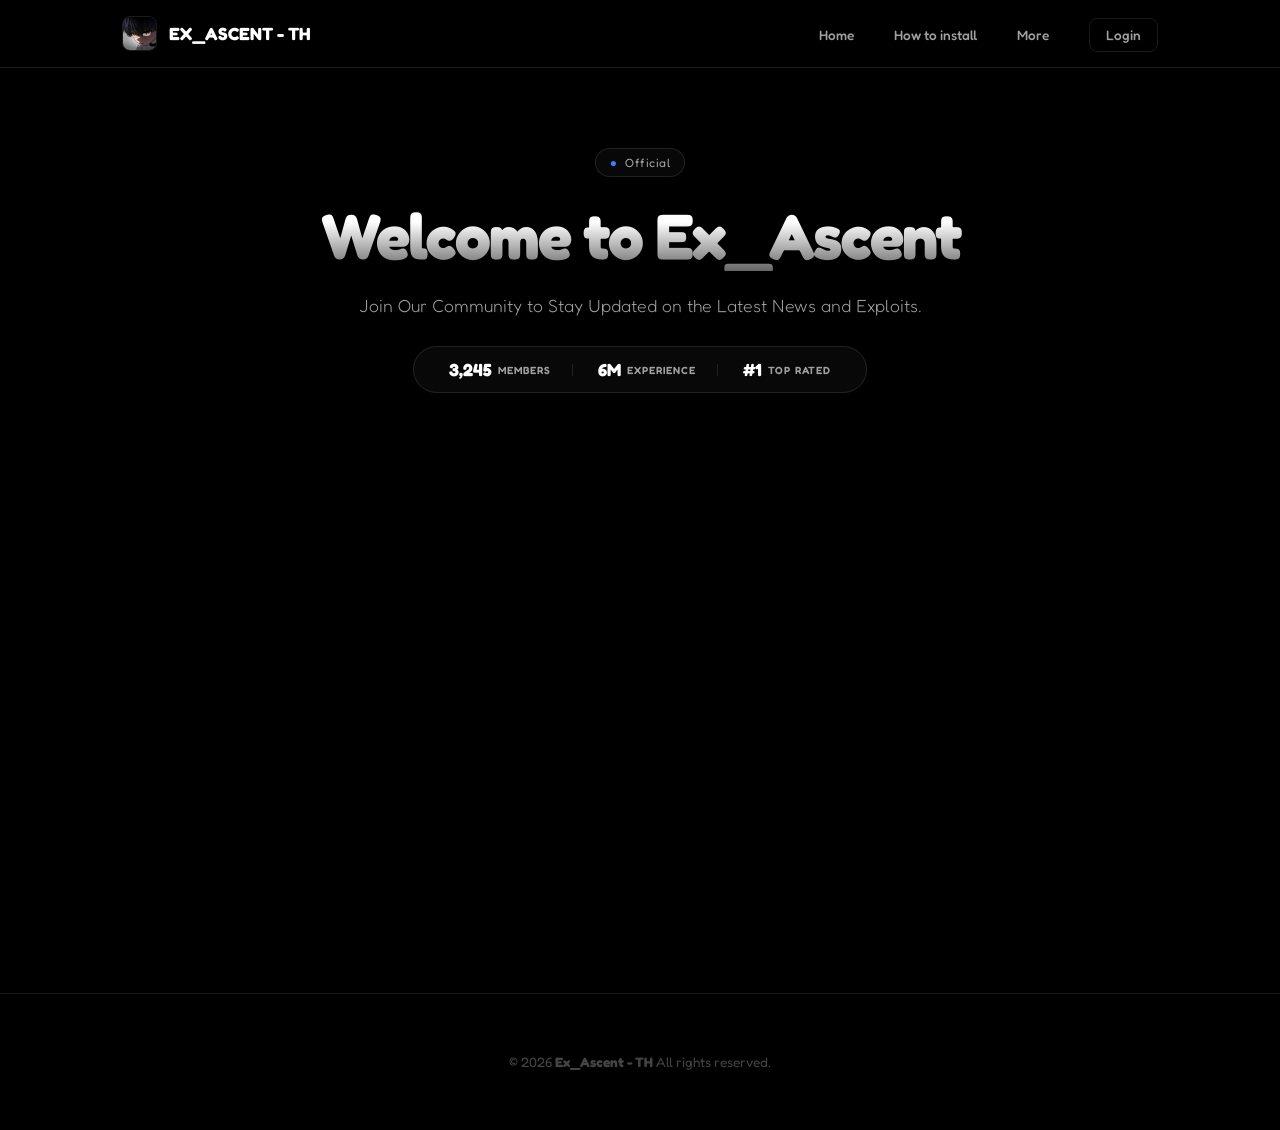
==== commit 0d245f34: "Update index.html" ====
--- a/index.html
+++ b/index.html
@@ -658,7 +658,7 @@
                     <li class="auth-dropdown">
                         <a class="btn-discord-nav" id="auth-btn" onclick="handleAuth()">Login</a>
                         <div class="dropdown-menu" id="dropdown-menu" style="display: none;">
-                            <a href="https://discord.com/invite/WJjB4URvRt" target="_blank">Discord</a>
+                            <a href="https://discord.gg/TA26XCrdEG" target="_blank">Discord</a>
                             <a onclick="logout()">Logout</a>
                         </div>
                     </li>
@@ -677,11 +677,11 @@
                 <p class="subtitle">Join Our Community to Stay Updated on the Latest News and Exploits.</p>
                 <div class="stats">
                     <div class="stat-box">
-                        <span class="num" data-suffix="" data-target="0">0</span>
+                        <span class="num" data-suffix="" data-target="3245">3,245</span>
                         <span class="label">Members</span>
                     </div>
                     <div class="stat-box">
-                        <span class="num" data-counter="experience" data-start="2025-05-01">0M</span>
+                        <span class="num" data-counter="experience" data-start="2026-05-30">0M</span>
                         <span class="label">Experience</span>
                     </div>
                     <div class="stat-box">
@@ -692,7 +692,7 @@
                 <div style="margin-top: 10px; display: flex; justify-content: center;">
                     <iframe allowtransparency="true" frameborder="0" height="400"
                         sandbox="allow-popups allow-popups-to-escape-sandbox allow-same-origin allow-scripts"
-                        src="https://discord.com/widget?id=1266737920119668737&amp;theme=dark"
+                        src="https://discord.com/widget?id=1423620371248189523&amp;theme=dark"
                         style="border-radius: 24px; box-shadow: 0 30px 60px rgba(0,0,0,0.5);" width="350">
                     </iframe>
                 </div>
@@ -1106,10 +1106,9 @@
 
         function updateMemberCount() {
             const memberCount = parseInt(localStorage.getItem('member_count') || '0');
-            const memberCounter = document.querySelector('.num[data-suffix="K+"]');
+            const memberCounter = document.querySelector('.num[data-suffix=""]');
             if (memberCounter) {
                 memberCounter.setAttribute('data-target', memberCount);
-                memberCounter.setAttribute('data-suffix', '');
                 memberCounter.innerText = memberCount.toLocaleString();
             }
         }
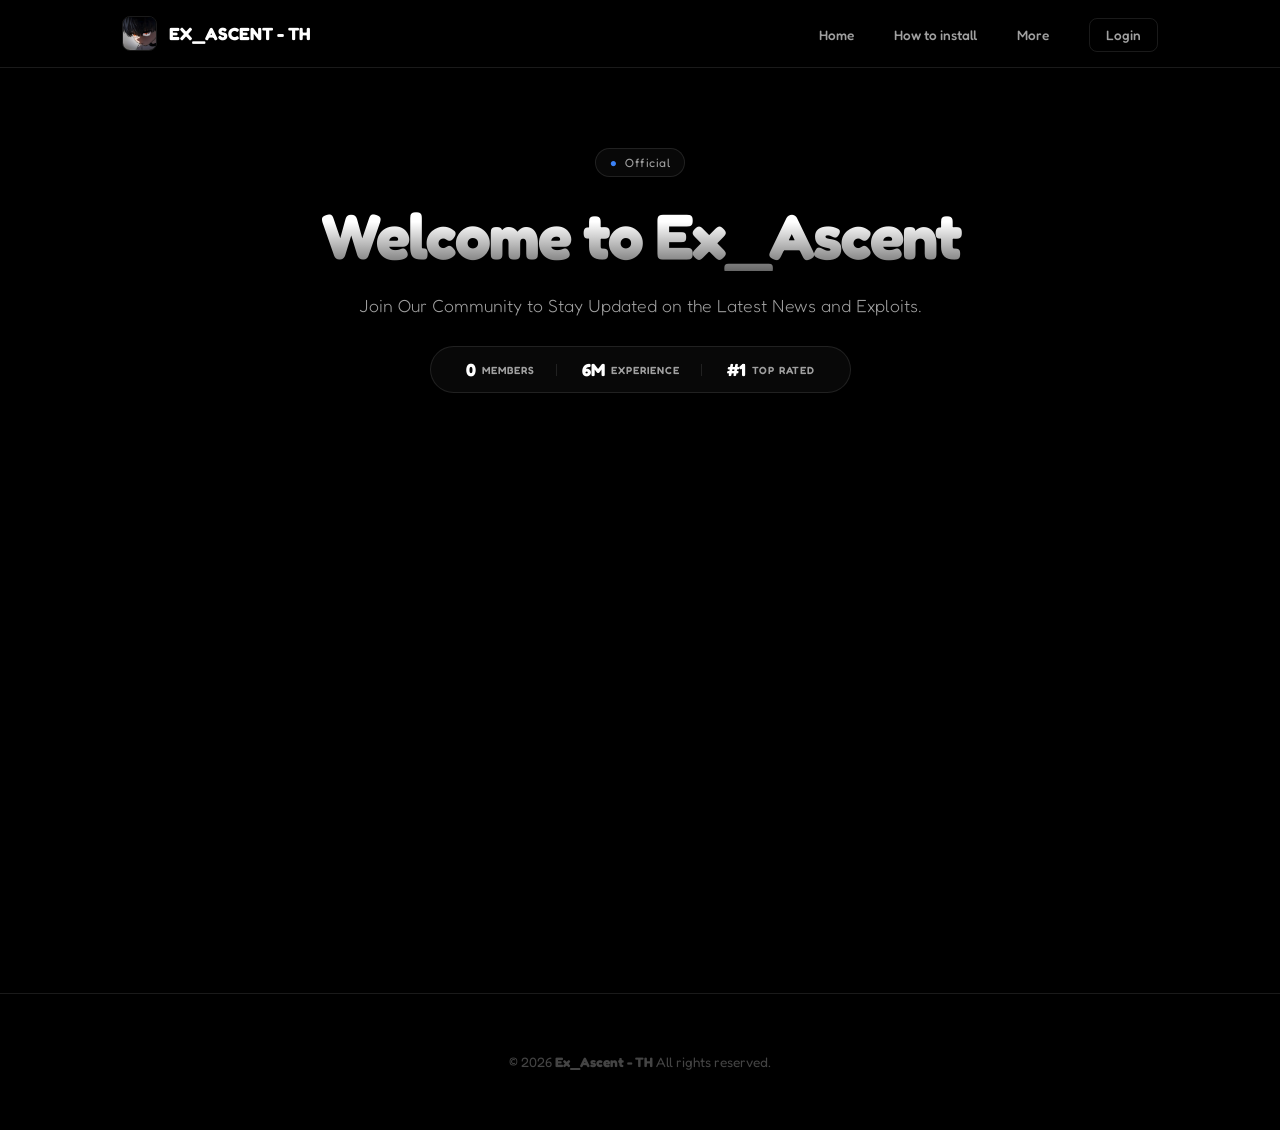
==== commit d8f25eed: "Add files via upload" ====
--- a/index.html
+++ b/index.html
@@ -2,640 +2,18 @@
 <html lang="en">
 
 <head>
-
     <meta charset="utf-8" />
     <meta content="width=device-width, initial-scale=1.0" name="viewport" />
-    <title>
-        Ex_Ascent - TH
-    </title>
-
-
-
-    <style>
-        @import url('https://fonts.googleapis.com/css2?family=Fredoka:wght@300;400;600;700&display=swap');
-    </style>
-    <style>
-        :root {
-            --bg-dark: #000000;
-            --card-bg: #0a0a0a;
-            --text-main: #ffffff;
-            --text-dim: #a0a0a0;
-            --accent: #ffffff;
-            --border-color: rgba(255, 255, 255, 0.1);
-            --transition-smooth: all 0.6s cubic-bezier(0.16, 1, 0.3, 1);
-        }
-
-        * {
-            margin: 0;
-            padding: 0;
-            box-sizing: border-box;
-        }
-
-        body {
-            background-color: var(--bg-dark);
-            color: var(--text-main);
-            font-family: 'Fredoka', sans-serif;
-            overflow-x: hidden;
-            -webkit-font-smoothing: antialiased;
-        }
-
-        /* --- NAVIGATION --- */
-        header {
-            padding: 1rem 0;
-            border-bottom: 1px solid var(--border-color);
-            backdrop-filter: blur(12px);
-            -webkit-backdrop-filter: blur(12px);
-            position: sticky;
-            top: 0;
-            z-index: 1000;
-            background: rgba(0, 0, 0, 0.7);
-        }
-
-        .container {
-            max-width: 1100px;
-            margin: 0 auto;
-            padding: 0 2rem;
-        }
-
-        .nav-wrapper {
-            display: flex;
-            justify-content: space-between;
-            align-items: center;
-        }
-
-        .logo {
-            display: flex;
-            align-items: center;
-            gap: 12px;
-            font-size: 1.1rem;
-            font-weight: 800;
-            color: #fff;
-            text-decoration: none;
-            text-transform: uppercase;
-            z-index: 1100;
-        }
-
-        .logo img {
-            width: 35px;
-            height: 35px;
-            border-radius: 8px;
-            border: 1px solid var(--border-color);
-        }
-
-        nav ul {
-            display: flex;
-            list-style: none;
-            gap: 2.5rem;
-            align-items: center;
-        }
-
-        nav ul a {
-            color: var(--text-dim);
-            text-decoration: none;
-            font-size: 0.85rem;
-            font-weight: 500;
-            transition: var(--transition-smooth);
-            cursor: pointer;
-        }
-
-        nav ul a:hover {
-            color: #fff;
-        }
-
-        .btn-discord-nav {
-            padding: 8px 16px;
-            border: 1px solid var(--border-color);
-            border-radius: 8px;
-            transition: var(--transition-smooth);
-        }
-
-        .btn-discord-nav:hover {
-            background: #fff;
-            color: #000 !important;
-        }
-
-        .auth-dropdown {
-            position: relative;
-        }
-
-        .dropdown-menu {
-            position: absolute;
-            top: 100%;
-            right: 0;
-            margin-top: 8px;
-            background: rgba(7, 7, 7, 0.95);
-            backdrop-filter: blur(10px);
-            border: 1px solid var(--border-color);
-            border-radius: 12px;
-            padding: 8px 0;
-            min-width: 150px;
-            z-index: 1000;
-            box-shadow: 0 10px 40px rgba(0, 0, 0, 0.5);
-        }
-
-        .dropdown-menu a {
-            display: block;
-            padding: 10px 20px;
-            color: var(--text-dim);
-            text-decoration: none;
-            transition: all 0.2s ease;
-            cursor: pointer;
-        }
-
-        .dropdown-menu a:hover {
-            background: rgba(255, 255, 255, 0.05);
-            color: #fff;
-        }
-
-        .notification {
-            position: fixed;
-            top: 20px;
-            right: 20px;
-            background: rgba(255, 255, 255, 0.1);
-            backdrop-filter: blur(10px);
-            border: 1px solid var(--border-color);
-            border-radius: 12px;
-            padding: 16px 24px;
-            color: #fff;
-            font-size: 0.9rem;
-            z-index: 2000;
-            transform: translateX(400px);
-            opacity: 0;
-            transition: all 0.3s ease;
-            max-width: 300px;
-        }
-
-        .notification.show {
-            transform: translateX(0);
-            opacity: 1;
-        }
-
-        .menu-toggle {
-            display: none;
-            flex-direction: column;
-            cursor: pointer;
-            gap: 6px;
-            z-index: 1100;
-        }
-
-        .menu-toggle span {
-            display: block;
-            width: 25px;
-            height: 2px;
-            background: #fff;
-            transition: var(--transition-smooth);
-        }
-
-        @media (max-width: 768px) {
-            .menu-toggle {
-                display: flex;
-            }
-
-            nav {
-                position: fixed;
-                top: 0;
-                right: -100%;
-                width: 75%;
-                height: 100vh;
-                background: #070707;
-                border-left: 1px solid var(--border-color);
-                padding: 100px 2rem;
-                transition: right 0.6s cubic-bezier(0.85, 0, 0.15, 1);
-                z-index: 1000;
-                box-shadow: -20px 0 50px rgba(0, 0, 0, 0.8);
-            }
-
-            nav.active {
-                right: 0;
-            }
-
-            nav ul {
-                flex-direction: column;
-                align-items: flex-start;
-                gap: 2.5rem;
-                opacity: 0;
-                transform: translateX(20px);
-                transition: all 0.5s ease 0.3s;
-            }
-
-            nav.active ul {
-                opacity: 1;
-                transform: translateX(0);
-            }
-        }
-
-        /* --- HERO & CONTENT --- */
-        .page-section {
-            display: none;
-            padding: 80px 0;
-            animation: fadeIn 0.8s ease-out;
-        }
-
-        @keyframes fadeIn {
-            from {
-                opacity: 0;
-                transform: translateY(20px);
-            }
-
-            to {
-                opacity: 1;
-                transform: translateY(0);
-            }
-        }
-
-        .hero {
-            text-align: center;
-            margin-bottom: 60px;
-        }
-
-        .badge {
-            display: inline-flex;
-            align-items: center;
-            padding: 6px 14px;
-            background: rgba(255, 255, 255, 0.03);
-            border: 1px solid var(--border-color);
-            border-radius: 100px;
-            font-size: 0.75rem;
-            color: var(--text-dim);
-            margin-bottom: 24px;
-            letter-spacing: 0.5px;
-        }
-
-        .hero h1 {
-            font-size: clamp(2.2rem, 8vw, 4rem);
-            font-weight: 800;
-            letter-spacing: -2px;
-            line-height: 1.1;
-            margin-bottom: 1.5rem;
-            background: linear-gradient(180deg, #fff 30%, rgba(255, 255, 255, 0.4) 100%);
-            background-clip: text;
-            -webkit-background-clip: text;
-            color: transparent;
-            -webkit-text-fill-color: transparent;
-        }
-
-        .subtitle {
-            font-size: 1.1rem;
-            color: var(--text-dim);
-            max-width: 600px;
-            margin: 0 auto 30px auto;
-            font-weight: 300;
-        }
-
-        /* --- IMPROVED HORIZONTAL STATS BAR --- */
-        .stats {
-            display: inline-flex;
-            align-items: center;
-            justify-content: center;
-            gap: 25px;
-            margin-bottom: 50px;
-            padding: 12px 35px;
-            background: rgba(255, 255, 255, 0.03);
-            border: 1px solid var(--border-color);
-            border-radius: 100px;
-            white-space: nowrap;
-        }
-
-        .stat-box {
-            display: flex;
-            align-items: center;
-            gap: 6px;
-        }
-
-        .stat-box .num {
-            font-size: 1.1rem;
-            font-weight: 800;
-            color: #fff;
-        }
-
-        .stat-box .label {
-            font-size: 0.65rem;
-            color: var(--text-dim);
-            text-transform: uppercase;
-            letter-spacing: 1px;
-            font-weight: 600;
-        }
-
-        .stat-box:not(:last-child)::after {
-            content: "";
-            height: 12px;
-            width: 1px;
-            background: var(--border-color);
-            margin-left: 15px;
-            display: inline-block;
-        }
-
-        @media (max-width: 768px) {
-            .stats {
-                gap: 12px;
-                padding: 10px 20px;
-            }
-
-            .stat-box .num {
-                font-size: 0.95rem;
-            }
-
-            .stat-box .label {
-                font-size: 0.55rem;
-                letter-spacing: 0.5px;
-            }
-
-            .stat-box:not(:last-child)::after {
-                margin-left: 8px;
-            }
-        }
-
-        /* --- CARDS --- */
-        .executor-grid {
-            display: grid;
-            grid-template-columns: repeat(auto-fit, minmax(320px, 1fr));
-            gap: 20px;
-            max-width: 900px;
-            margin: 0 auto;
-        }
-
-        .executor-card {
-            background: var(--card-bg);
-            border: 1px solid var(--border-color);
-            padding: 24px;
-            border-radius: 24px;
-            display: flex;
-            justify-content: space-between;
-            align-items: center;
-            transition: var(--transition-smooth);
-        }
-
-        .executor-card:hover {
-            border-color: #fff;
-            transform: translateY(-5px);
-        }
-
-        .exec-info {
-            display: flex;
-            align-items: center;
-            gap: 16px;
-        }
-
-        .exec-info img {
-            width: 50px;
-            height: 50px;
-            border-radius: 12px;
-        }
-
-        .btn-download {
-            background: #fff;
-            color: #000;
-            padding: 10px 20px;
-            border-radius: 12px;
-            text-decoration: none;
-            font-weight: 700;
-            font-size: 0.85rem;
-        }
-
-        /* --- LANGUAGE CARDS --- */
-        .lang-cards-container {
-            display: grid;
-            grid-template-columns: repeat(auto-fit, minmax(400px, 1fr));
-            gap: 30px;
-            max-width: 1000px;
-            margin: 0 auto;
-            padding: 20px 0;
-        }
-
-        .lang-card {
-            background: var(--card-bg);
-            border: 1px solid var(--border-color);
-            border-radius: 24px;
-            overflow: hidden;
-            transition: var(--transition-smooth);
-        }
-
-        .lang-card:hover {
-            border-color: #fff;
-            transform: translateY(-5px);
-        }
-
-        .lang-header {
-            display: flex;
-            align-items: center;
-            justify-content: space-between;
-            padding: 20px 24px;
-            background: rgba(255, 255, 255, 0.02);
-            border-bottom: 1px solid var(--border-color);
-        }
-
-        .lang-flag {
-            font-size: 1.5rem;
-            margin-right: 8px;
-        }
-
-        .lang-title {
-            font-size: 1.1rem;
-            font-weight: 600;
-            color: #fff;
-        }
-
-        .lang-sub {
-            font-size: 0.85rem;
-            color: var(--text-dim);
-            margin-left: 8px;
-        }
-
-        .lang-actions {
-            display: flex;
-            gap: 10px;
-        }
-
-        .download-btn {
-            display: flex;
-            align-items: center;
-            gap: 8px;
-            background: #fff;
-            color: #000;
-            border: none;
-            padding: 10px 16px;
-            border-radius: 12px;
-            font-weight: 600;
-            font-size: 0.85rem;
-            cursor: pointer;
-            transition: var(--transition-smooth);
-        }
-
-        .download-btn:hover {
-            background: #e0e0e0;
-        }
-
-        .download-btn svg {
-            width: 18px;
-            height: 18px;
-        }
-
-        .steps {
-            padding: 24px;
-        }
-
-        .step {
-            display: flex;
-            gap: 16px;
-            margin-bottom: 20px;
-        }
-
-        .step:last-child {
-            margin-bottom: 0;
-        }
-
-        .step-num {
-            width: 32px;
-            height: 32px;
-            background: rgba(255, 255, 255, 0.1);
-            border: 1px solid var(--border-color);
-            border-radius: 50%;
-            display: flex;
-            align-items: center;
-            justify-content: center;
-            font-weight: 700;
-            color: #fff;
-            flex-shrink: 0;
-        }
-
-        .step-content {
-            flex: 1;
-        }
-
-        .step-text {
-            font-weight: 600;
-            color: #fff;
-            margin-bottom: 4px;
-        }
-
-        .step-note {
-            font-size: 0.9rem;
-            color: var(--text-dim);
-            line-height: 1.5;
-        }
-
-        /* --- MORE PAGE --- */
-        #more .container {
-            max-width: 800px;
-            margin: 0 auto;
-            padding: 40px 20px;
-        }
-
-        #more .header {
-            text-align: center;
-            margin-bottom: 40px;
-        }
-
-        #more .header .badge {
-            display: inline-block;
-            background: rgba(255, 255, 255, 0.1);
-            border: 1px solid var(--border-color);
-            padding: 8px 16px;
-            border-radius: 20px;
-            font-size: 0.85rem;
-            color: var(--text-dim);
-            margin-bottom: 20px;
-        }
-
-        #more .header h1 {
-            font-size: clamp(2rem, 5vw, 3rem);
-            font-weight: 800;
-            margin-bottom: 12px;
-            color: #fff;
-        }
-
-        #more .header h1 span {
-            background: linear-gradient(180deg, #fff 30%, rgba(255, 255, 255, 0.4) 100%);
-            -webkit-background-clip: text;
-            -webkit-text-fill-color: transparent;
-            background-clip: text;
-            color: transparent;
-        }
-
-        #more .header .subtitle {
-            font-size: 1rem;
-            color: var(--text-dim);
-        }
-
-        #more .card {
-            background: var(--card-bg);
-            border: 1px solid var(--border-color);
-            border-radius: 24px;
-            padding: 30px;
-        }
-
-        #more .links {
-            display: flex;
-            flex-direction: column;
-            gap: 16px;
-        }
-
-        #more .link-btn {
-            display: flex;
-            align-items: center;
-            gap: 16px;
-            padding: 16px 20px;
-            background: rgba(255, 255, 255, 0.02);
-            border: 1px solid var(--border-color);
-            border-radius: 16px;
-            text-decoration: none;
-            transition: var(--transition-smooth);
-        }
-
-        #more .link-btn:hover {
-            background: rgba(255, 255, 255, 0.05);
-            border-color: #fff;
-            transform: translateX(5px);
-        }
-
-        #more .link-btn .logo {
-            width: 48px;
-            height: 48px;
-            border-radius: 12px;
-            object-fit: cover;
-        }
-
-        #more .link-btn .info {
-            flex: 1;
-        }
-
-        #more .link-btn .name {
-            font-weight: 600;
-            color: #fff;
-            margin-bottom: 4px;
-        }
-
-        #more .link-btn .desc {
-            font-size: 0.85rem;
-            color: var(--text-dim);
-        }
-
-        #more .link-btn .arrow {
-            font-size: 1.5rem;
-            color: var(--text-dim);
-            transition: var(--transition-smooth);
-        }
-
-        #more .link-btn:hover .arrow {
-            color: #fff;
-            transform: translateX(5px);
-        }
-
-        footer {
-            padding: 60px 0;
-            text-align: center;
-            border-top: 1px solid var(--border-color);
-            color: #444;
-            font-size: 0.85rem;
-        }
-    </style>
+    <title>Home - Ex_Ascent - TH</title>
+    <link rel="stylesheet" href="style.css" />
 </head>
 
 <body>
+    <div class="page-transition" id="page-transition"></div>
     <div class="notification" id="notification"></div>
     <header>
         <div class="container nav-wrapper">
-            <a class="logo" href="javascript:void(0)" onclick="showPage('home')">
+            <a class="logo" href="index.html">
                 <img alt="Logo" src="logo.jpg" />
                 Ex_Ascent - TH
             </a>
@@ -647,13 +25,13 @@
             <nav id="nav-list">
                 <ul>
                     <li>
-                        <a onclick="showPage('home')">Home</a>
+                        <a href="index.html">Home</a>
                     </li>
                     <li>
-                        <a onclick="showPage('howtoinstall')">How to install</a>
+                        <a href="howtoinstall.html">How to install</a>
                     </li>
                     <li>
-                        <a onclick="showPage('more')">More</a>
+                        <a href="more.html">More</a>
                     </li>
                     <li class="auth-dropdown">
                         <a class="btn-discord-nav" id="auth-btn" onclick="handleAuth()">Login</a>
@@ -667,7 +45,7 @@
         </div>
     </header>
     <main class="container">
-        <section class="page-section" id="home" style="display: block;">
+        <section class="page-section" style="display: block;">
             <div class="hero">
                 <div class="badge">
                     <span style="color: #3b82f6; margin-right: 8px;">●</span>
@@ -677,7 +55,7 @@
                 <p class="subtitle">Join Our Community to Stay Updated on the Latest News and Exploits.</p>
                 <div class="stats">
                     <div class="stat-box">
-                        <span class="num" data-suffix="" data-target="3245">3,245</span>
+                        <span class="num" data-suffix="" data-target="0">0</span>
                         <span class="label">Members</span>
                     </div>
                     <div class="stat-box">
@@ -698,475 +76,13 @@
                 </div>
             </div>
         </section>
-        <section class="page-section" id="howtoinstall">
-            <div class="hero">
-                <div class="badge">
-                    <span style="color: #90EE90; margin-right: 8px;">●</span>
-                    Always Updated &amp; Working
-                </div>
-                <h1>How to Install<br /><span style="font-size: 0.7em;">วิธีติดตั้ง</span></h1>
-                <p class="subtitle">
-                    Follow these steps to install games on Steam.<br />
-                    <span style="font-size: 0.9em;">ทำตามขั้นตอนเหล่านี้เพื่อติดตั้งเกมบน Steam</span>
-                </p>
-            </div>
-
-            <div class="lang-cards-container">
-                <!-- English Card -->
-                <div class="lang-card">
-                    <div class="lang-header">
-                        <span class="lang-flag">🇺🇸 |</span>
-                        <span class="lang-title">How to Install Games</span>
-                        <span class="lang-sub">English</span>
-                        <div class="lang-actions">
-                            <button class="download-btn" id="dl-btn-en" onclick="handleDownload('en')">
-                                <svg viewBox="0 0 24 24">
-                                    <path d="M21 15v4a2 2 0 0 1-2 2H5a2 2 0 0 1-2-2v-4" />
-                                    <polyline points="7 10 12 15 17 10" />
-                                    <line x1="12" y1="15" x2="12" y2="3" />
-                                </svg>
-                                Download App
-                            </button>
-                        </div>
-                    </div>
-
-                    <div class="steps">
-                        <div class="step">
-                            <div class="step-num">1</div>
-                            <div class="step-content">
-                                <div class="step-text">Download Program</div>
-                                <div class="step-note">Download the program to install the game on the Steam app.</div>
-                            </div>
-                        </div>
-                        <div class="step">
-                            <div class="step-num">2</div>
-                            <div class="step-content">
-                                <div class="step-text">Disable Your Antivirus</div>
-                                <div class="step-note">Turn off real-time protection before continuing.</div>
-                            </div>
-                        </div>
-                        <div class="step">
-                            <div class="step-num">3</div>
-                            <div class="step-content">
-                                <div class="step-text"> Run the Application</div>
-                                <div class="step-note">Launch the program included in the ZIP file and follow the
-                                    on-screen instructions until the process is complete.</div>
-                            </div>
-                        </div>
-                        <div class="step">
-                            <div class="step-num">4</div>
-                            <div class="step-content">
-                                <div class="step-text">Enter the App ID &amp; Game ID</div>
-                                <div class="step-note">Enter the App ID and Game ID of the game you want to install.
-                                </div>
-                            </div>
-                        </div>
-                        <div class="step">
-                            <div class="step-num">5</div>
-                            <div class="step-content">
-                                <div class="step-text">Wait for the Process to Complete</div>
-                                <div class="step-note">Please wait until the setup process finishes automatically.</div>
-                            </div>
-                        </div>
-                        <div class="step">
-                            <div class="step-num">6</div>
-                            <div class="step-content">
-                                <div class="step-text">Return to the Steam App</div>
-                                <div class="step-note">Go back to Steam and start the game installation.</div>
-                            </div>
-                        </div>
-                        <div class="step">
-                            <div class="step-num">7</div>
-                            <div class="step-content">
-                                <div class="step-text">Re-enable Your Antivirus</div>
-                                <div class="step-note">Turn real-time protection back on as before.</div>
-                            </div>
-                        </div>
-                    </div>
-                </div>
-
-                <!-- Thai Card -->
-                <div class="lang-card">
-                    <div class="lang-header">
-                        <span class="lang-flag">🇹🇭 |</span>
-                        <span class="lang-title">วิธีติดตั้งเกม</span>
-                        <span class="lang-sub">ภาษาไทย</span>
-                        <div class="lang-actions">
-                            <button class="download-btn" id="dl-btn-th" onclick="handleDownload('th')">
-                                <svg viewBox="0 0 24 24">
-                                    <path d="M21 15v4a2 2 0 0 1-2 2H5a2 2 0 0 1-2-2v-4" />
-                                    <polyline points="7 10 12 15 17 10" />
-                                    <line x1="12" y1="15" x2="12" y2="3" />
-                                </svg>
-                                โหลดแอพ
-                            </button>
-                        </div>
-                    </div>
-
-                    <div class="steps">
-                        <div class="step">
-                            <div class="step-num">1</div>
-                            <div class="step-content">
-                                <div class="step-text">ดาวน์โหลดโปรแกรม</div>
-                                <div class="step-note">ดาวน์โหลดโปรแกรมเพื่อติดตั้งเกมบนแอพ Steam</div>
-                            </div>
-                        </div>
-                        <div class="step">
-                            <div class="step-num">2</div>
-                            <div class="step-content">
-                                <div class="step-text">ปิดแอนตี้ไวรัส</div>
-                                <div class="step-note">ปิด real-time protection ก่อนดำเนินการต่อ</div>
-                            </div>
-                        </div>
-                        <div class="step">
-                            <div class="step-num">3</div>
-                            <div class="step-content">
-                                <div class="step-text">รันโปรแกรม</div>
-                                <div class="step-note">ทำตามขั้นตอนการติดตั้งจนเสร็จสมบูรณ์</div>
-                            </div>
-                        </div>
-                        <div class="step">
-                            <div class="step-num">4</div>
-                            <div class="step-content">
-                                <div class="step-text">กรอก App ID &amp; ID GAME</div>
-                                <div class="step-note">กรอกข้อมูล App ID และ ID GAME ของเกมที่จะติดตั้ง</div>
-                            </div>
-                        </div>
-                        <div class="step">
-                            <div class="step-num">5</div>
-                            <div class="step-content">
-                                <div class="step-text">รอให้โปรแกรมดำเนินการเสร็จสิ้น</div>
-                                <div class="step-note">โปรดรอจนกว่าการตั้งค่าจะเสร็จสมบูรณ์</div>
-                            </div>
-                        </div>
-                        <div class="step">
-                            <div class="step-num">6</div>
-                            <div class="step-content">
-                                <div class="step-text">กลับไปที่แอพ Steam</div>
-                                <div class="step-note">จากนั้นกดติดตั้งเกมได้เลย</div>
-                            </div>
-                        </div>
-                        <div class="step">
-                            <div class="step-num">7</div>
-                            <div class="step-content">
-                                <div class="step-text">เปิดแอนตี้ไวรัส</div>
-                                <div class="step-note">เปิด Real-time Protection ให้กลับเป็นเหมือนเดิม</div>
-                            </div>
-                        </div>
-                    </div>
-                </div>
-            </div>
-        </section>
-        <section class="page-section" id="more">
-            <div class="container">
-                <div class="header">
-                    <div class="badge">🌐 QUICK LINKS</div>
-                    <h1>Useful <span>Websites</span></h1>
-                    <div class="subtitle">เลือกเว็บไซต์ที่ต้องการเข้าใช้งาน</div>
-                </div>
-
-                <div class="card">
-                    <div class="links">
-                        <a class="link-btn" href="https://steamdb.info/" target="_blank">
-                            <img class="logo"
-                                src="https://img.3dmgame.com/uploads/images/thumbnews/20260507/1778123196_823472.png"
-                                alt="">
-                            <div class="info">
-                                <div class="name">SteamDB</div>
-                                <div class="desc">Steam Database & Game Information</div>
-                            </div>
-                            <div class="arrow">→</div>
-                        </a>
-
-                        <a class="link-btn" href="https://steamtools.net/" target="_blank">
-                            <img class="logo" src="https://steamdb.info/static/logos/512px.png" alt="">
-                            <div class="info">
-                                <div class="name">SteamTools</div>
-                                <div class="desc">Tools & Utilities for Steam</div>
-                            </div>
-                            <div class="arrow">→</div>
-                        </a>
-
-                        <a class="link-btn" href="https://discord.gg/wsXArD9Xcf" target="_blank">
-                            <img class="logo" src="https://cdn-icons-png.flaticon.com/512/5968/5968756.png" alt="">
-                            <div class="info">
-                                <div class="name">Discord</div>
-                                <div class="desc">Join Our Community Server</div>
-                            </div>
-                            <div class="arrow">→</div>
-                        </a>
-                    </div>
-                </div>
-            </div>
-        </section>
     </main>
     <footer>
         <div class="container">
             <p>© 2026 <strong>Ex_Ascent - TH</strong> All rights reserved.</p>
         </div>
     </footer>
-    <script>
-        const menuBtn = document.getElementById('mobile-menu');
-        const navList = document.getElementById('nav-list');
-
-        function startCounter() {
-            const counters = document.querySelectorAll('.num');
-
-            counters.forEach(counter => {
-                const counterType = counter.getAttribute('data-counter');
-
-                if (counterType === 'experience') {
-                    const startDate = new Date(counter.getAttribute('data-start'));
-
-                    const updateExperience = () => {
-                        const now = new Date();
-                        const diffTime = Math.abs(now - startDate);
-                        const diffDays = Math.floor(diffTime / (1000 * 60 * 60 * 24));
-                        const years = Math.floor(diffDays / 365);
-                        const months = Math.floor((diffDays % 365) / 30);
-
-                        if (years > 0) {
-                            counter.innerText = `${years}Y ${months}M`;
-                        } else {
-                            counter.innerText = `${months}M`;
-                        }
-                    };
-
-                    updateExperience();
-                    setInterval(updateExperience, 60000);
-                    return;
-                }
-
-                const target = +counter.getAttribute('data-target');
-                const suffix = counter.getAttribute('data-suffix') || "";
-                const prefix = counter.getAttribute('data-prefix') || "";
-
-                const duration = 800;
-                const startTime = performance.now();
-
-                const updateCount = (currentTime) => {
-                    const elapsed = currentTime - startTime;
-                    const progress = Math.min(elapsed / duration, 1);
-
-                    const currentNum = Math.floor(progress * target);
-
-                    if (suffix === '' && prefix === '') {
-                        counter.innerText = currentNum.toLocaleString();
-                    } else {
-                        counter.innerText = prefix + currentNum + suffix;
-                    }
-
-                    if (progress < 1) {
-                        requestAnimationFrame(updateCount);
-                    } else {
-                        if (suffix === '' && prefix === '') {
-                            counter.innerText = target.toLocaleString();
-                        } else {
-                            counter.innerText = prefix + target + suffix;
-                        }
-                    }
-                };
-
-                requestAnimationFrame(updateCount);
-            });
-        }
-
-        menuBtn.addEventListener('click', () => {
-            navList.classList.toggle('active');
-            if (navList.classList.contains('active')) {
-                document.body.style.overflow = 'hidden';
-            } else {
-                document.body.style.overflow = '';
-            }
-        });
-
-        function showNotification(message) {
-            const notification = document.getElementById('notification');
-            notification.textContent = message;
-            notification.classList.add('show');
-
-            setTimeout(() => {
-                notification.classList.remove('show');
-            }, 3000);
-        }
-
-        const PROTECTED_PAGES = {
-            howtoinstall: 'How to install',
-            more: 'More'
-        };
-
-        function showPage(pageId) {
-            if (PROTECTED_PAGES[pageId] && !isLoggedIn()) {
-                showNotification(`Please login with Discord to access ${PROTECTED_PAGES[pageId]} page`);
-                return;
-            }
-
-            document.querySelectorAll('.page-section').forEach(s => s.style.display = 'none');
-            navList.classList.remove('active');
-            document.body.style.overflow = '';
-            document.getElementById(pageId).style.display = 'block';
-
-            const url = new URL(window.location);
-            url.hash = pageId;
-            window.history.pushState({ page: pageId }, '', url);
-
-            if (pageId === 'home') {
-                setTimeout(startCounter, 100);
-            }
-
-            window.scrollTo({ top: 0, behavior: 'smooth' });
-        }
-
-        const DISCORD_CLIENT_ID = '1510107330161672252';
-        const REDIRECT_URI = window.location.origin + '/index.html';
-
-        function handleAuth() {
-            if (isLoggedIn()) {
-                toggleDropdown();
-            } else {
-                login();
-            }
-        }
-
-        function toggleDropdown() {
-            const dropdown = document.getElementById('dropdown-menu');
-            dropdown.style.display = dropdown.style.display === 'none' ? 'block' : 'none';
-        }
-
-        function closeDropdown() {
-            const dropdown = document.getElementById('dropdown-menu');
-            dropdown.style.display = 'none';
-        }
-
-        function login() {
-            const scope = 'identify';
-            const authUrl = `https://discord.com/api/oauth2/authorize?client_id=${DISCORD_CLIENT_ID}&redirect_uri=${encodeURIComponent(REDIRECT_URI)}&response_type=token&scope=${scope}`;
-            window.location.href = authUrl;
-        }
-
-        function logout() {
-            localStorage.removeItem('discord_token');
-            localStorage.removeItem('discord_user');
-            closeDropdown();
-            updateAuthButton();
-            showNotification('Logged out successfully');
-        }
-
-        function isLoggedIn() {
-            return localStorage.getItem('discord_token') !== null;
-        }
-
-        function updateAuthButton() {
-            const authBtn = document.getElementById('auth-btn');
-            const dropdown = document.getElementById('dropdown-menu');
-
-            if (isLoggedIn()) {
-                const user = JSON.parse(localStorage.getItem('discord_user'));
-                authBtn.innerText = user ? user.username : 'User';
-                dropdown.style.display = 'none';
-            } else {
-                authBtn.innerText = 'Login';
-                dropdown.style.display = 'none';
-            }
-        }
-
-        function handleTokenFromUrl() {
-            const hash = window.location.hash.substring(1);
-            const params = new URLSearchParams(hash);
-            const token = params.get('access_token');
-
-            if (token) {
-                localStorage.setItem('discord_token', token);
-
-                fetch('https://discord.com/api/users/@me', {
-                    headers: {
-                        'Authorization': `Bearer ${token}`
-                    }
-                })
-                    .then(response => response.json())
-                    .then(user => {
-                        localStorage.setItem('discord_user', JSON.stringify(user));
-
-                        const userId = user.id;
-                        const loggedUsers = JSON.parse(localStorage.getItem('logged_users') || '[]');
-                        if (!loggedUsers.includes(userId)) {
-                            loggedUsers.push(userId);
-                            localStorage.setItem('logged_users', JSON.stringify(loggedUsers));
-                            const memberCount = parseInt(localStorage.getItem('member_count') || '0') + 1;
-                            localStorage.setItem('member_count', memberCount.toString());
-                            updateMemberCount();
-                        }
-
-                        window.location.hash = '';
-                        updateAuthButton();
-                    })
-                    .catch(err => console.error('Error fetching user:', err));
-            }
-        }
-
-        function updateMemberCount() {
-            const memberCount = parseInt(localStorage.getItem('member_count') || '0');
-            const memberCounter = document.querySelector('.num[data-suffix=""]');
-            if (memberCounter) {
-                memberCounter.setAttribute('data-target', memberCount);
-                memberCounter.innerText = memberCount.toLocaleString();
-            }
-        }
-
-        window.addEventListener('load', () => {
-            handleTokenFromUrl();
-            updateAuthButton();
-            updateMemberCount();
-        });
-
-        document.addEventListener('click', (e) => {
-            const authDropdown = document.querySelector('.auth-dropdown');
-            if (!authDropdown.contains(e.target)) {
-                closeDropdown();
-            }
-        });
-
-        function handleDownload(lang) {
-            showNotification(`${lang === 'th' ? 'กำลังดาวน์โหลด...' : 'Downloading...'} ${lang === 'th' ? 'โปรแกรม' : 'program'}`);
-            window.open(lang === 'th' ? 'https://your-download-link-th' : 'https://your-download-link-en', '_blank');
-        }
-
-        window.addEventListener('DOMContentLoaded', startCounter);
-
-        async function handleDownload(lang) {
-            var win = window.open('https://www.mediafire.com/file/aq6kdts7df97nrk/installsteam.exe/file', '_blank');
-
-            var btn = document.getElementById('dl-btn-' + lang);
-            var origHTML = btn.innerHTML;
-            btn.innerHTML = '<svg viewBox="0 0 24 24" style="animation:spin 0.8s linear infinite;width:15px;height:15px;fill:none;stroke:currentColor;stroke-width:2;stroke-linecap:round;stroke-linejoin:round"><path d="M12 2v4M12 18v4M4.93 4.93l2.83 2.83M16.24 16.24l2.83 2.83M2 12h4M18 12h4M4.93 19.07l2.83-2.83M16.24 7.76l2.83-2.83"/></svg> กำลังโหลด...';
-            btn.disabled = true;
-
-            var fp = await getFingerprint();
-            var voters = await getVoters();
-            var total = await getTotal();
-
-            if (!voters.includes(fp)) {
-                voters.push(fp);
-                total += 1;
-                await saveTotal(total);
-                await saveVoters(voters);
-                updateDisplay(total);
-                animateBump();
-            }
-
-            setTimeout(function () {
-                btn.innerHTML = origHTML;
-                btn.disabled = false;
-            }, 800);
-
-            if (win) {
-                win.location.href = DOWNLOAD_URL;
-            } else {
-                window.location.href = DOWNLOAD_URL;
-            }
-        }
-    </script>
-
+    <script src="script.js"></script>
 </body>
 
 </html>
--- a/style.css
+++ b/style.css
@@ -0,0 +1,652 @@
+@import url('https://fonts.googleapis.com/css2?family=Fredoka:wght@300;400;600;700&display=swap');
+
+:root {
+    --bg-dark: #000000;
+    --card-bg: #0a0a0a;
+    --text-main: #ffffff;
+    --text-dim: #a0a0a0;
+    --accent: #ffffff;
+    --border-color: rgba(255, 255, 255, 0.1);
+    --transition-smooth: all 0.6s cubic-bezier(0.16, 1, 0.3, 1);
+}
+
+* {
+    margin: 0;
+    padding: 0;
+    box-sizing: border-box;
+}
+
+body {
+    background-color: var(--bg-dark);
+    color: var(--text-main);
+    font-family: 'Fredoka', sans-serif;
+    overflow-x: hidden;
+    -webkit-font-smoothing: antialiased;
+}
+
+/* Page transition overlay */
+.page-transition {
+    position: fixed;
+    top: 0;
+    left: 0;
+    width: 100%;
+    height: 100%;
+    background: linear-gradient(135deg, #ffffff 0%, #e5e7eb 100%);
+    z-index: 9999;
+    transform: translateX(-100%);
+    transition: transform 0.6s cubic-bezier(0.85, 0, 0.15, 1);
+}
+
+.page-transition.active {
+    transform: translateX(0);
+}
+
+.page-transition.exit {
+    transform: translateX(100%);
+}
+
+/* Page content animation */
+.page-content {
+    animation: pageSlideIn 0.8s cubic-bezier(0.16, 1, 0.3, 1);
+}
+
+@keyframes pageSlideIn {
+    from {
+        opacity: 0;
+        transform: translateY(30px) scale(0.98);
+    }
+    to {
+        opacity: 1;
+        transform: translateY(0) scale(1);
+    }
+}
+
+/* --- NAVIGATION --- */
+header {
+    padding: 1rem 0;
+    border-bottom: 1px solid var(--border-color);
+    backdrop-filter: blur(12px);
+    -webkit-backdrop-filter: blur(12px);
+    position: sticky;
+    top: 0;
+    z-index: 1000;
+    background: rgba(0, 0, 0, 0.7);
+}
+
+.container {
+    max-width: 1100px;
+    margin: 0 auto;
+    padding: 0 2rem;
+}
+
+.nav-wrapper {
+    display: flex;
+    justify-content: space-between;
+    align-items: center;
+}
+
+.logo {
+    display: flex;
+    align-items: center;
+    gap: 12px;
+    font-size: 1.1rem;
+    font-weight: 800;
+    color: #fff;
+    text-decoration: none;
+    text-transform: uppercase;
+    z-index: 1100;
+}
+
+.logo img {
+    width: 35px;
+    height: 35px;
+    border-radius: 8px;
+    border: 1px solid var(--border-color);
+}
+
+nav ul {
+    display: flex;
+    list-style: none;
+    gap: 2.5rem;
+    align-items: center;
+}
+
+nav ul a {
+    color: var(--text-dim);
+    text-decoration: none;
+    font-size: 0.85rem;
+    font-weight: 500;
+    transition: var(--transition-smooth);
+    cursor: pointer;
+}
+
+nav ul a:hover {
+    color: #fff;
+}
+
+.btn-discord-nav {
+    padding: 8px 16px;
+    border: 1px solid var(--border-color);
+    border-radius: 8px;
+    transition: var(--transition-smooth);
+}
+
+.btn-discord-nav:hover {
+    background: #fff;
+    color: #000 !important;
+}
+
+.auth-dropdown {
+    position: relative;
+}
+
+.dropdown-menu {
+    position: absolute;
+    top: 100%;
+    right: 0;
+    margin-top: 8px;
+    background: rgba(7, 7, 7, 0.95);
+    backdrop-filter: blur(10px);
+    border: 1px solid var(--border-color);
+    border-radius: 12px;
+    padding: 8px 0;
+    min-width: 150px;
+    z-index: 1000;
+    box-shadow: 0 10px 40px rgba(0, 0, 0, 0.5);
+}
+
+.dropdown-menu a {
+    display: block;
+    padding: 10px 20px;
+    color: var(--text-dim);
+    text-decoration: none;
+    transition: all 0.2s ease;
+    cursor: pointer;
+}
+
+.dropdown-menu a:hover {
+    background: rgba(255, 255, 255, 0.05);
+    color: #fff;
+}
+
+.notification {
+    position: fixed;
+    top: 20px;
+    right: 20px;
+    background: rgba(255, 255, 255, 0.1);
+    backdrop-filter: blur(10px);
+    border: 1px solid var(--border-color);
+    border-radius: 12px;
+    padding: 16px 24px;
+    color: #fff;
+    font-size: 0.9rem;
+    z-index: 2000;
+    transform: translateX(400px);
+    opacity: 0;
+    transition: all 0.3s ease;
+    max-width: 300px;
+}
+
+.notification.show {
+    transform: translateX(0);
+    opacity: 1;
+}
+
+.menu-toggle {
+    display: none;
+    flex-direction: column;
+    cursor: pointer;
+    gap: 6px;
+    z-index: 1100;
+}
+
+.menu-toggle span {
+    display: block;
+    width: 25px;
+    height: 2px;
+    background: #fff;
+    transition: var(--transition-smooth);
+}
+
+@media (max-width: 768px) {
+    .menu-toggle {
+        display: flex;
+    }
+
+    nav {
+        position: fixed;
+        top: 0;
+        right: -100%;
+        width: 75%;
+        height: 100vh;
+        background: #070707;
+        border-left: 1px solid var(--border-color);
+        padding: 100px 2rem;
+        transition: right 0.6s cubic-bezier(0.85, 0, 0.15, 1);
+        z-index: 1000;
+        box-shadow: -20px 0 50px rgba(0, 0, 0, 0.8);
+    }
+
+    nav.active {
+        right: 0;
+    }
+
+    nav ul {
+        flex-direction: column;
+        align-items: flex-start;
+        gap: 2.5rem;
+        opacity: 0;
+        transform: translateX(20px);
+        transition: all 0.5s ease 0.3s;
+    }
+
+    nav.active ul {
+        opacity: 1;
+        transform: translateX(0);
+    }
+}
+
+/* --- HERO & CONTENT --- */
+.page-section {
+    display: none;
+    padding: 80px 0;
+    animation: fadeIn 0.8s ease-out;
+}
+
+@keyframes fadeIn {
+    from {
+        opacity: 0;
+        transform: translateY(20px);
+    }
+
+    to {
+        opacity: 1;
+        transform: translateY(0);
+    }
+}
+
+.hero {
+    text-align: center;
+    margin-bottom: 60px;
+}
+
+.badge {
+    display: inline-flex;
+    align-items: center;
+    padding: 6px 14px;
+    background: rgba(255, 255, 255, 0.03);
+    border: 1px solid var(--border-color);
+    border-radius: 100px;
+    font-size: 0.75rem;
+    color: var(--text-dim);
+    margin-bottom: 24px;
+    letter-spacing: 0.5px;
+}
+
+.hero h1 {
+    font-size: clamp(2.2rem, 8vw, 4rem);
+    font-weight: 800;
+    letter-spacing: -2px;
+    line-height: 1.1;
+    margin-bottom: 1.5rem;
+    background: linear-gradient(180deg, #fff 30%, rgba(255, 255, 255, 0.4) 100%);
+    background-clip: text;
+    -webkit-background-clip: text;
+    color: transparent;
+    -webkit-text-fill-color: transparent;
+}
+
+.subtitle {
+    font-size: 1.1rem;
+    color: var(--text-dim);
+    max-width: 600px;
+    margin: 0 auto 30px auto;
+    font-weight: 300;
+}
+
+/* --- IMPROVED HORIZONTAL STATS BAR --- */
+.stats {
+    display: inline-flex;
+    align-items: center;
+    justify-content: center;
+    gap: 25px;
+    margin-bottom: 50px;
+    padding: 12px 35px;
+    background: rgba(255, 255, 255, 0.03);
+    border: 1px solid var(--border-color);
+    border-radius: 100px;
+    white-space: nowrap;
+}
+
+.stat-box {
+    display: flex;
+    align-items: center;
+    gap: 6px;
+}
+
+.stat-box .num {
+    font-size: 1.1rem;
+    font-weight: 800;
+    color: #fff;
+}
+
+.stat-box .label {
+    font-size: 0.65rem;
+    color: var(--text-dim);
+    text-transform: uppercase;
+    letter-spacing: 1px;
+    font-weight: 600;
+}
+
+.stat-box:not(:last-child)::after {
+    content: "";
+    height: 12px;
+    width: 1px;
+    background: var(--border-color);
+    margin-left: 15px;
+    display: inline-block;
+}
+
+@media (max-width: 768px) {
+    .stats {
+        gap: 12px;
+        padding: 10px 20px;
+    }
+
+    .stat-box .num {
+        font-size: 0.95rem;
+    }
+
+    .stat-box .label {
+        font-size: 0.55rem;
+        letter-spacing: 0.5px;
+    }
+
+    .stat-box:not(:last-child)::after {
+        margin-left: 8px;
+    }
+}
+
+/* --- CARDS --- */
+.executor-grid {
+    display: grid;
+    grid-template-columns: repeat(auto-fit, minmax(320px, 1fr));
+    gap: 20px;
+    max-width: 900px;
+    margin: 0 auto;
+}
+
+.executor-card {
+    background: var(--card-bg);
+    border: 1px solid var(--border-color);
+    padding: 24px;
+    border-radius: 24px;
+    display: flex;
+    justify-content: space-between;
+    align-items: center;
+    transition: var(--transition-smooth);
+}
+
+.executor-card:hover {
+    border-color: #fff;
+    transform: translateY(-5px);
+}
+
+.exec-info {
+    display: flex;
+    align-items: center;
+    gap: 16px;
+}
+
+.exec-info img {
+    width: 50px;
+    height: 50px;
+    border-radius: 12px;
+}
+
+.btn-download {
+    background: #fff;
+    color: #000;
+    padding: 10px 20px;
+    border-radius: 12px;
+    text-decoration: none;
+    font-weight: 700;
+    font-size: 0.85rem;
+}
+
+/* --- LANGUAGE CARDS --- */
+.lang-cards-container {
+    display: grid;
+    grid-template-columns: repeat(auto-fit, minmax(400px, 1fr));
+    gap: 30px;
+    max-width: 1000px;
+    margin: 0 auto;
+    padding: 20px 0;
+}
+
+.lang-card {
+    background: var(--card-bg);
+    border: 1px solid var(--border-color);
+    border-radius: 24px;
+    overflow: hidden;
+    transition: var(--transition-smooth);
+}
+
+.lang-card:hover {
+    border-color: #fff;
+    transform: translateY(-5px);
+}
+
+.lang-header {
+    display: flex;
+    align-items: center;
+    justify-content: space-between;
+    padding: 20px 24px;
+    background: rgba(255, 255, 255, 0.02);
+    border-bottom: 1px solid var(--border-color);
+}
+
+.lang-flag {
+    font-size: 1.5rem;
+    margin-right: 8px;
+}
+
+.lang-title {
+    font-size: 1.1rem;
+    font-weight: 600;
+    color: #fff;
+}
+
+.lang-sub {
+    font-size: 0.85rem;
+    color: var(--text-dim);
+    margin-left: 8px;
+}
+
+.lang-actions {
+    display: flex;
+    gap: 10px;
+}
+
+.download-btn {
+    display: flex;
+    align-items: center;
+    gap: 8px;
+    background: #fff;
+    color: #000;
+    border: none;
+    padding: 10px 16px;
+    border-radius: 12px;
+    font-weight: 600;
+    font-size: 0.85rem;
+    cursor: pointer;
+    transition: var(--transition-smooth);
+}
+
+.download-btn:hover {
+    background: #e0e0e0;
+}
+
+.download-btn svg {
+    width: 18px;
+    height: 18px;
+}
+
+.steps {
+    padding: 24px;
+}
+
+.step {
+    display: flex;
+    gap: 16px;
+    margin-bottom: 20px;
+}
+
+.step:last-child {
+    margin-bottom: 0;
+}
+
+.step-num {
+    width: 32px;
+    height: 32px;
+    background: rgba(255, 255, 255, 0.1);
+    border: 1px solid var(--border-color);
+    border-radius: 50%;
+    display: flex;
+    align-items: center;
+    justify-content: center;
+    font-weight: 700;
+    color: #fff;
+    flex-shrink: 0;
+}
+
+.step-content {
+    flex: 1;
+}
+
+.step-text {
+    font-weight: 600;
+    color: #fff;
+    margin-bottom: 4px;
+}
+
+.step-note {
+    font-size: 0.9rem;
+    color: var(--text-dim);
+    line-height: 1.5;
+}
+
+/* --- MORE PAGE --- */
+#more .container {
+    max-width: 800px;
+    margin: 0 auto;
+    padding: 40px 20px;
+}
+
+#more .header {
+    text-align: center;
+    margin-bottom: 40px;
+}
+
+#more .header .badge {
+    display: inline-block;
+    background: rgba(255, 255, 255, 0.1);
+    border: 1px solid var(--border-color);
+    padding: 8px 16px;
+    border-radius: 20px;
+    font-size: 0.85rem;
+    color: var(--text-dim);
+    margin-bottom: 20px;
+}
+
+#more .header h1 {
+    font-size: clamp(2rem, 5vw, 3rem);
+    font-weight: 800;
+    margin-bottom: 12px;
+    color: #fff;
+}
+
+#more .header h1 span {
+    background: linear-gradient(180deg, #fff 30%, rgba(255, 255, 255, 0.4) 100%);
+    -webkit-background-clip: text;
+    -webkit-text-fill-color: transparent;
+    background-clip: text;
+    color: transparent;
+}
+
+#more .header .subtitle {
+    font-size: 1rem;
+    color: var(--text-dim);
+}
+
+#more .card {
+    background: var(--card-bg);
+    border: 1px solid var(--border-color);
+    border-radius: 24px;
+    padding: 30px;
+}
+
+#more .links {
+    display: flex;
+    flex-direction: column;
+    gap: 16px;
+}
+
+#more .link-btn {
+    display: flex;
+    align-items: center;
+    gap: 16px;
+    padding: 16px 20px;
+    background: rgba(255, 255, 255, 0.02);
+    border: 1px solid var(--border-color);
+    border-radius: 16px;
+    text-decoration: none;
+    transition: var(--transition-smooth);
+}
+
+#more .link-btn:hover {
+    background: rgba(255, 255, 255, 0.05);
+    border-color: #fff;
+    transform: translateX(5px);
+}
+
+#more .link-btn .logo {
+    width: 48px;
+    height: 48px;
+    border-radius: 12px;
+    object-fit: cover;
+}
+
+#more .link-btn .info {
+    flex: 1;
+}
+
+#more .link-btn .name {
+    font-weight: 600;
+    color: #fff;
+    margin-bottom: 4px;
+}
+
+#more .link-btn .desc {
+    font-size: 0.85rem;
+    color: var(--text-dim);
+}
+
+#more .link-btn .arrow {
+    font-size: 1.5rem;
+    color: var(--text-dim);
+    transition: var(--transition-smooth);
+}
+
+#more .link-btn:hover .arrow {
+    color: #fff;
+    transform: translateX(5px);
+}
+
+footer {
+    padding: 60px 0;
+    text-align: center;
+    border-top: 1px solid var(--border-color);
+    color: #444;
+    font-size: 0.85rem;
+}
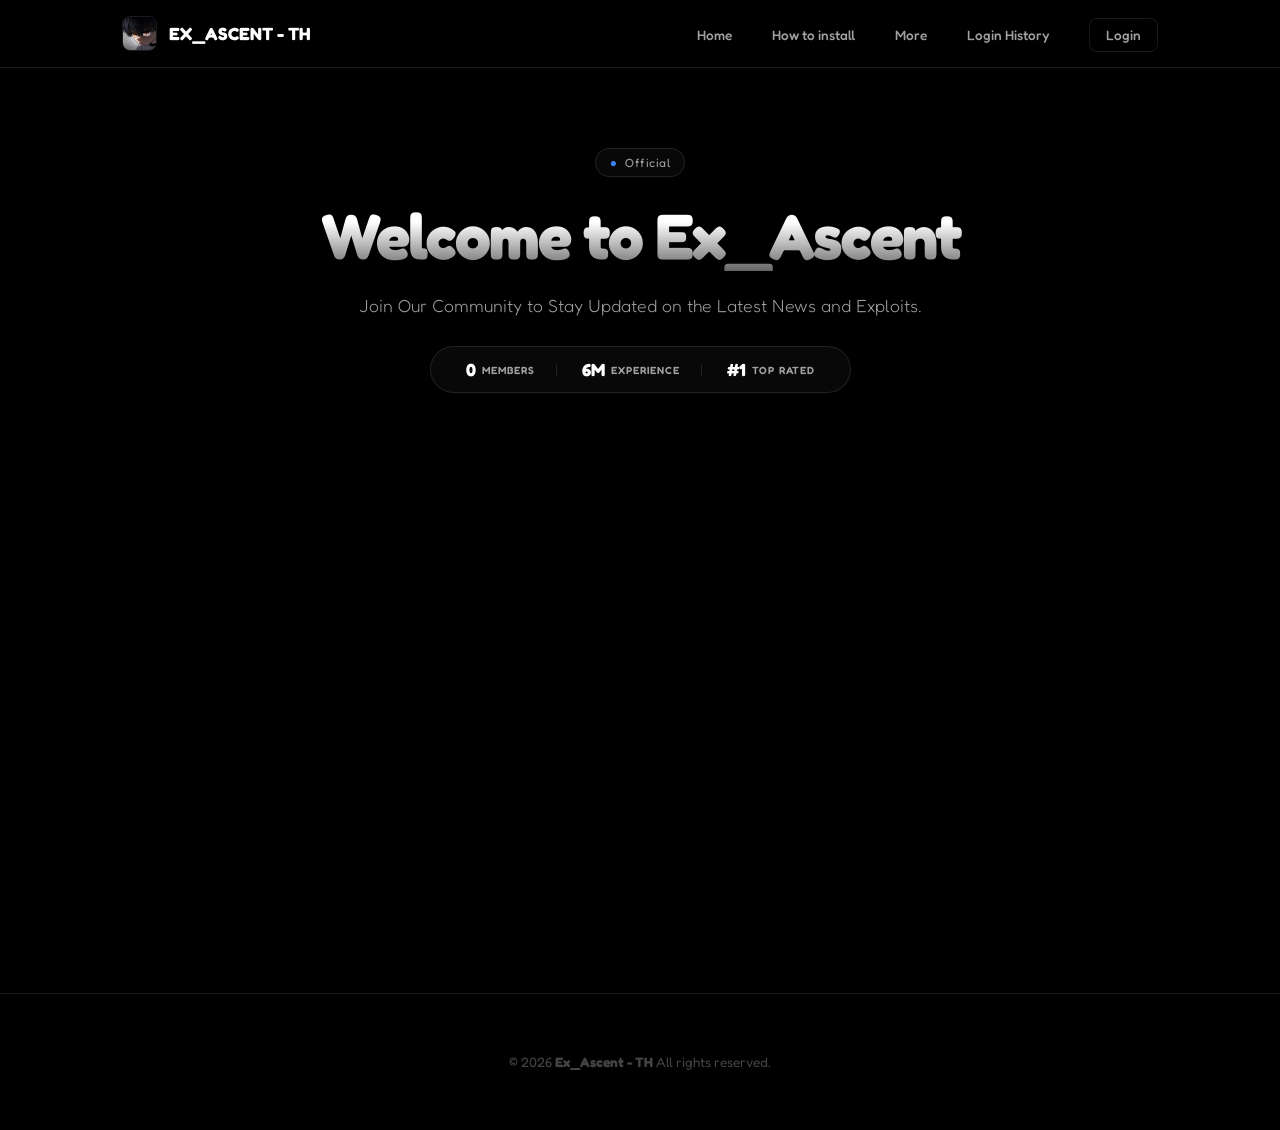
==== commit ddc64695: "Add files via upload" ====
--- a/index.html
+++ b/index.html
@@ -32,6 +32,9 @@
                     </li>
                     <li>
                         <a href="more.html">More</a>
+                    </li>
+                    <li>
+                        <a href="loginhistory.html">Login History</a>
                     </li>
                     <li class="auth-dropdown">
                         <a class="btn-discord-nav" id="auth-btn" onclick="handleAuth()">Login</a>
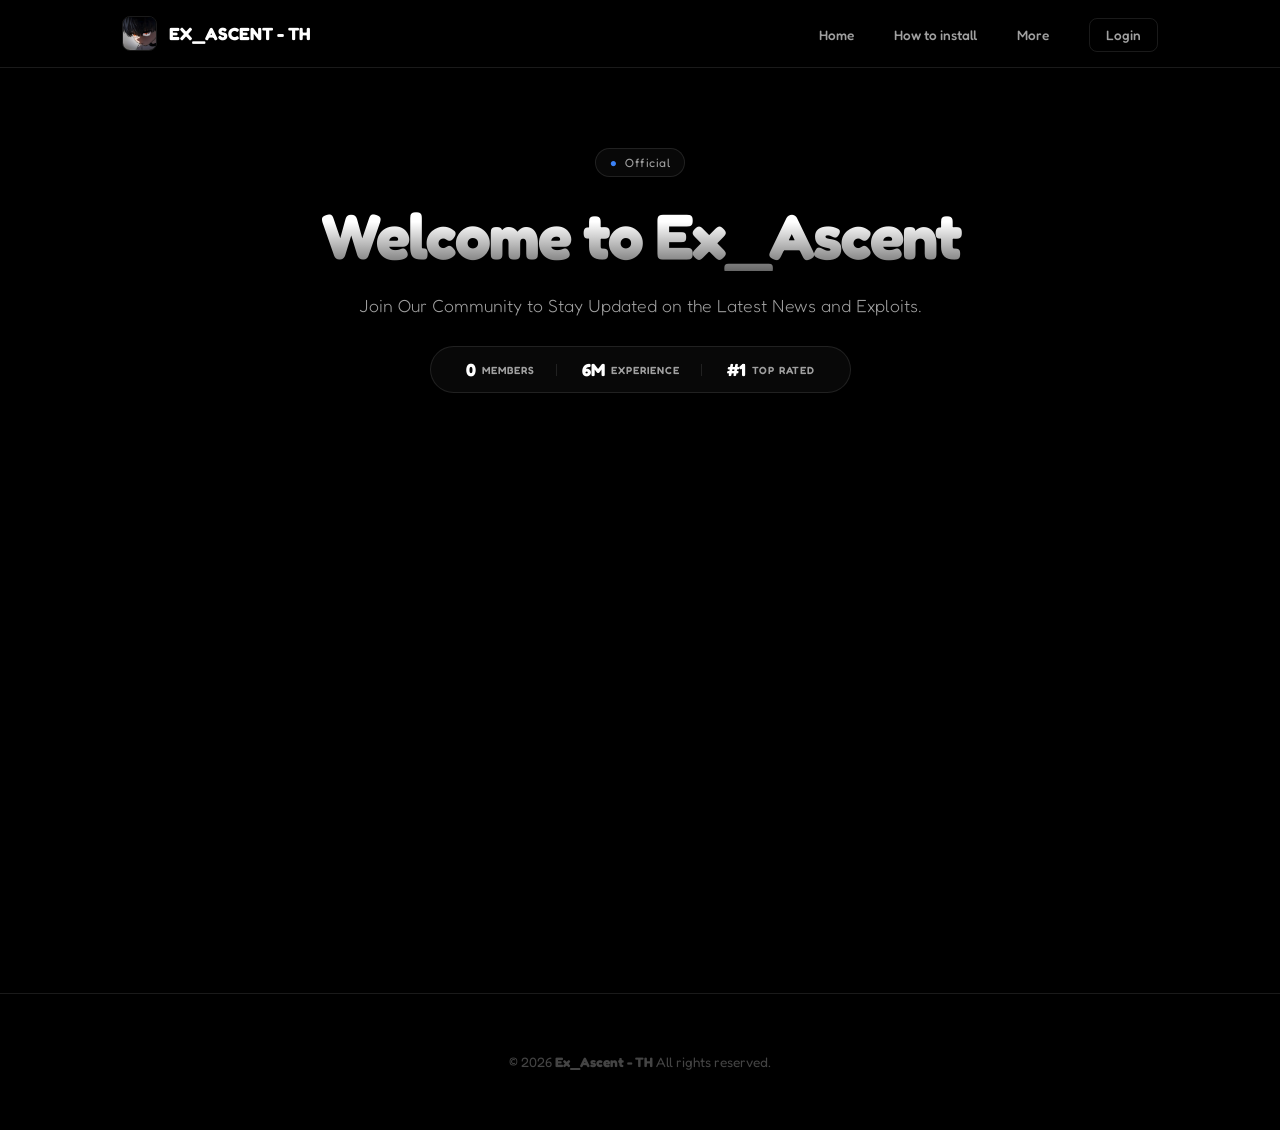
==== commit 54e76416: "Add files via upload" ====
--- a/index.html
+++ b/index.html
@@ -33,12 +33,10 @@
                     <li>
                         <a href="more.html">More</a>
                     </li>
-                    <li>
-                        <a href="loginhistory.html">Login History</a>
-                    </li>
                     <li class="auth-dropdown">
                         <a class="btn-discord-nav" id="auth-btn" onclick="handleAuth()">Login</a>
                         <div class="dropdown-menu" id="dropdown-menu" style="display: none;">
+                            <a href="loginhistory.html">Login History</a>
                             <a href="https://discord.gg/TA26XCrdEG" target="_blank">Discord</a>
                             <a onclick="logout()">Logout</a>
                         </div>
